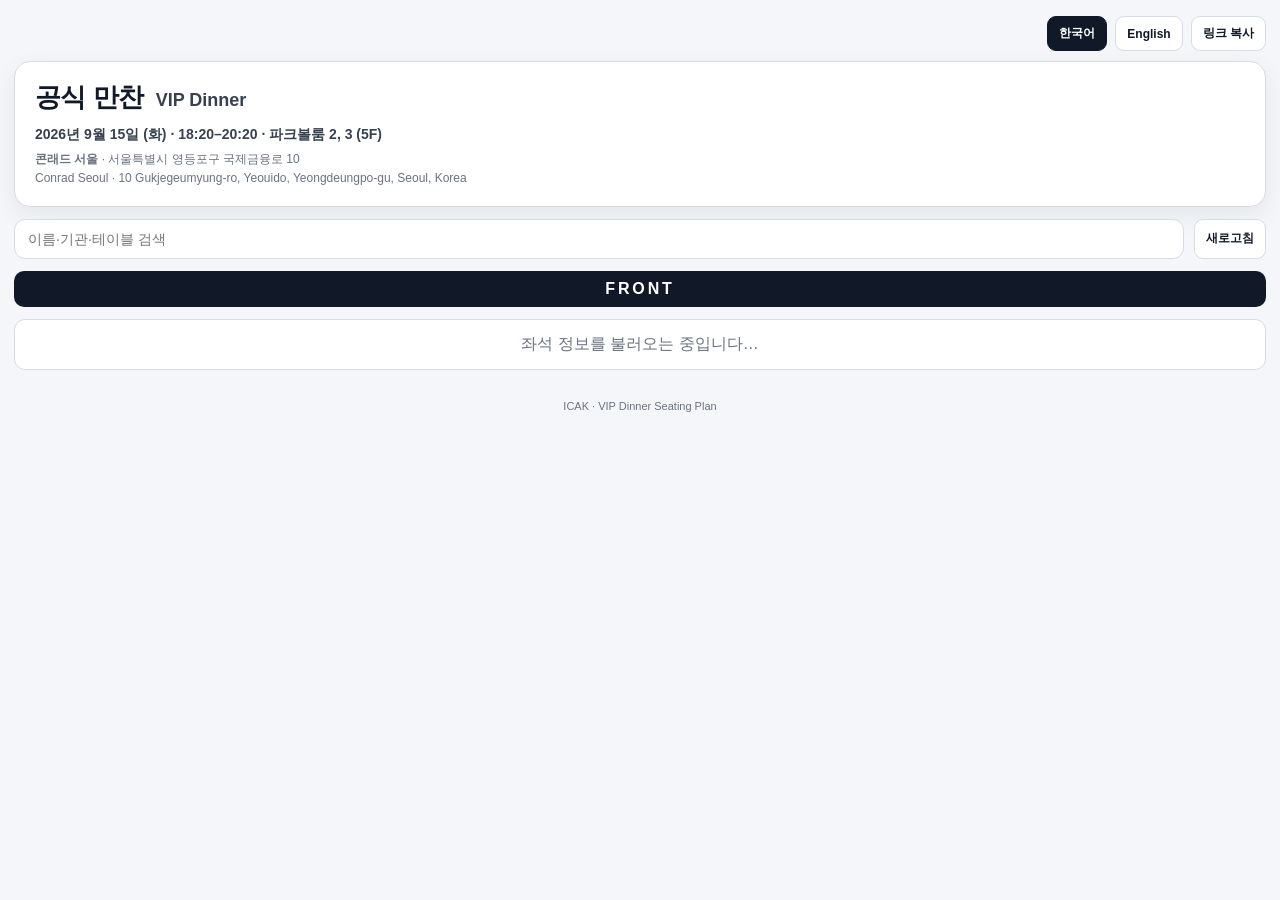
==== s/index.html @ 006df014 "Simplify dinner seating page and add open seating tables" ====
<!doctype html>
<html lang="ko">
<head>
<meta charset="utf-8"><meta name="viewport" content="width=device-width,initial-scale=1,viewport-fit=cover"><meta name="theme-color" content="#111827">
<title>공식 만찬 | VIP Dinner 좌석배치</title>
<style>
:root{--bg:#f4f6f9;--card:#fff;--ink:#111827;--muted:#6b7280;--line:#d7dce5;--accent:#173f73;--accent2:#eef4fb;--front:#111827;--free:#f3f4f6;--shadow:0 8px 24px rgba(15,23,42,.07)}*{box-sizing:border-box}body{margin:0;background:var(--bg);color:var(--ink);font-family:Arial,"Noto Sans KR","Malgun Gothic",sans-serif}.wrap{max-width:1320px;margin:auto;padding:16px 14px 36px}.topbar{display:flex;justify-content:flex-end;gap:8px;flex-wrap:wrap;margin-bottom:10px}.btn{border:1px solid var(--line);background:#fff;color:var(--ink);border-radius:9px;padding:8px 11px;font-size:12px;font-weight:700;cursor:pointer}.btn.active{background:var(--front);color:#fff;border-color:var(--front)}.cover{background:#fff;border:1px solid var(--line);border-radius:16px;box-shadow:var(--shadow);padding:18px 20px;margin-bottom:12px}.cover-title{display:flex;align-items:baseline;gap:12px;flex-wrap:wrap}.cover-title .ko{font-size:26px;font-weight:900;letter-spacing:-.02em}.cover-title .en{font-size:18px;font-weight:800;color:#374151}.cover-meta{margin-top:8px;font-size:14px;font-weight:700;color:#374151;line-height:1.6}.cover-place{margin-top:5px;font-size:12px;color:var(--muted);line-height:1.55}.toolbar{display:grid;grid-template-columns:1fr auto;gap:10px;margin:12px 0}.search{width:100%;border:1px solid var(--line);background:#fff;border-radius:11px;padding:11px 13px;font-size:14px}.front{background:var(--front);color:#fff;text-align:center;font-weight:900;letter-spacing:.18em;border-radius:10px;padding:9px;margin:12px 0}.hall-wrap{overflow-x:auto;padding:4px 0 10px}.hall{position:relative;min-width:1180px;height:1245px;background:#fff;border:1px solid var(--line);border-radius:16px;box-shadow:var(--shadow);padding:24px}.table-block{position:absolute;width:260px;height:220px}.table-core{position:absolute;left:82px;top:62px;width:96px;height:96px;border:2px solid #8e99aa;border-radius:50%;background:#eef2f7;display:flex;align-items:center;justify-content:center;text-align:center;font-size:22px;font-weight:900;line-height:1.1;box-shadow:inset 0 0 0 5px #fff}.seat{position:absolute;width:78px;min-height:45px;border:1px solid var(--line);border-radius:9px;background:#fff;padding:5px 6px;box-shadow:0 2px 7px rgba(15,23,42,.05);font-size:9.5px;line-height:1.22;overflow-wrap:anywhere;display:flex;align-items:flex-start}.seat .n{display:inline-flex;flex:0 0 18px;width:18px;height:18px;border-radius:50%;align-items:center;justify-content:center;background:var(--accent2);color:var(--accent);font-size:10px;font-weight:800;margin-right:4px}.seat .nm{font-weight:700}.seat.match{outline:3px solid #f59e0b;z-index:3}.free-table .table-core{background:#f7f7f8;border-style:dashed;color:#4b5563;font-size:13px;padding:10px}.free-table .seat{width:36px;height:36px;min-height:36px;border-radius:50%;padding:0;background:#f6f7f9;border-color:#cfd5df}.free-table .s1,.free-table .s8{left:112px}.free-table .s2,.free-table .s4,.free-table .s6{left:26px}.free-table .s3,.free-table .s5,.free-table .s7{right:26px}.loading,.error{background:#fff;border:1px solid var(--line);border-radius:11px;padding:14px;text-align:center;color:var(--muted)}.error{color:#991b1b;border-color:#fecaca;background:#fff7f7}.s1{left:91px;top:0}.s2{left:0;top:42px}.s4{left:0;top:88px}.s6{left:0;top:134px}.s8{left:91px;top:171px}.s7{right:0;top:134px}.s5{right:0;top:88px}.s3{right:0;top:42px}.t-H2{left:80px;top:70px}.t-H1{left:460px;top:70px}.t-H3{left:840px;top:70px}.t-H7{left:10px;top:345px}.t-H5{left:300px;top:345px}.t-H4{left:590px;top:345px}.t-H6{left:880px;top:345px}.t-F1{left:10px;top:660px}.t-H9{left:300px;top:660px}.t-H8{left:590px;top:660px}.t-F2{left:880px;top:660px}.t-F3{left:10px;top:965px}.t-F4{left:300px;top:965px}.t-F5{left:590px;top:965px}.t-F6{left:880px;top:965px}footer{margin-top:16px;font-size:11px;color:var(--muted);text-align:center}@media(max-width:520px){.wrap{padding:10px 8px 22px}.topbar{justify-content:stretch}.topbar .btn{flex:1}.toolbar{grid-template-columns:1fr}.cover{padding:15px}.cover-title .ko{font-size:23px}.cover-title .en{font-size:16px}.hall-wrap{margin-left:-8px;margin-right:-8px;padding-left:8px;padding-right:8px}}
</style>
</head><body><div class="wrap">
<div class="topbar"><button class="btn active" id="koBtn">한국어</button><button class="btn" id="enBtn">English</button><button class="btn" id="copyBtn">링크 복사</button></div>
<section class="cover"><div class="cover-title"><span class="ko" id="coverKo">공식 만찬</span><span class="en" id="coverEn">VIP Dinner</span></div><div class="cover-meta" id="coverMeta">2026년 9월 15일 (화) · 18:20–20:20 · 파크볼룸 2, 3 (5F)</div><div class="cover-place" id="coverPlace"><strong>콘래드 서울</strong> · 서울특별시 영등포구 국제금융로 10<br>Conrad Seoul · 10 Gukjegeumyung-ro, Yeouido, Yeongdeungpo-gu, Seoul, Korea</div></section>
<div class="toolbar"><input id="search" class="search" placeholder="이름·기관·테이블 검색"><button class="btn" id="reloadBtn">새로고침</button></div><div class="front">FRONT</div><div id="status" class="loading">좌석 정보를 불러오는 중입니다…</div><div class="hall-wrap"><main id="hall" class="hall" hidden></main></div><footer>ICAK · VIP Dinner Seating Plan</footer></div>
<script>
const SHEET_ID='1eWSY207GWW8n1YhlqX6ZWD3MjS0q_OhZCFD4qdzydhE',GID='2749233';let rows=[],lang='ko';
const ui={ko:{search:'이름·기관·테이블 검색',copy:'링크 복사',reload:'새로고침',loading:'좌석 정보를 불러오는 중입니다…',error:'좌석 정보를 불러오지 못했습니다. 새로고침해 주세요.',meta:'2026년 9월 15일 (화) · 18:20–20:20 · 파크볼룸 2, 3 (5F)',place:'<strong>콘래드 서울</strong> · 서울특별시 영등포구 국제금융로 10<br>Conrad Seoul · 10 Gukjegeumyung-ro, Yeouido, Yeongdeungpo-gu, Seoul, Korea',free:'기타 참가자<br>자유석'},en:{search:'Search name, organization or table',copy:'Copy link',reload:'Refresh',loading:'Loading seating information…',error:'Unable to load seating information. Please refresh.',meta:'Tuesday, September 15, 2026 · 18:20–20:20 · Park Ballroom 2, 3 (5F)',place:'<strong>Conrad Seoul</strong> · 10 Gukjegeumyung-ro, Yeouido, Yeongdeungpo-gu, Seoul, Korea<br>서울특별시 영등포구 국제금융로 10',free:'Other Guests<br>Open Seating'}};
function loadSheet(){rows=[];hall.hidden=true;status.hidden=false;status.className='loading';status.textContent=ui[lang].loading;document.getElementById('sheetLoader')?.remove();const x=document.createElement('script');x.id='sheetLoader';const tqx='out:json;responseHandler:seatDataCallback';x.src=`https://docs.google.com/spreadsheets/d/${SHEET_ID}/gviz/tq?gid=${GID}&headers=1&range=A1:F100&tqx=${encodeURIComponent(tqx)}&_=${Date.now()}`;x.onerror=showError;document.body.appendChild(x);setTimeout(()=>{if(!rows.length)showError()},10000)}
window.seatDataCallback=d=>{try{const labels=d.table.cols.map(c=>(c.label||'').trim());rows=d.table.rows.map(r=>{const o={};labels.forEach((h,i)=>{if(h)o[h]=r.c[i]?(r.c[i].f??r.c[i].v??''):''});return o}).filter(r=>r['테이블']&&r['좌석번호']);render()}catch(e){showError()}};
function showError(){status.hidden=false;status.className='error';status.textContent=ui[lang].error}
function vipTable(t){const block=document.createElement('section');block.className=`table-block t-${t}`;block.innerHTML=`<div class="table-core">${t}</div>`;const q=search.value.trim().toLowerCase();for(let n=1;n<=8;n++){const r=rows.find(x=>x['테이블']===t&&Number(x['좌석번호'])===n)||{};const name=lang==='en'?(r['English']||r['표기내용']||''):(r['표기내용']||'');const hay=[t,n,r['표기내용'],r['English']].join(' ').toLowerCase();const seat=document.createElement('div');seat.className=`seat s${n}${q&&hay.includes(q)?' match':''}`;seat.innerHTML=`<span class="n">${n}</span><span class="nm">${esc(name)}</span>`;block.appendChild(seat)}return block}
function freeTable(id){const block=document.createElement('section');block.className=`table-block free-table t-${id}`;block.innerHTML=`<div class="table-core">${ui[lang].free}</div>`;for(let n=1;n<=8;n++){const s=document.createElement('div');s.className=`seat s${n}`;block.appendChild(s)}return block}
function render(){applyUi();hall.querySelectorAll('.table-block').forEach(e=>e.remove());for(const t of ['H1','H2','H3','H4','H5','H6','H7','H8','H9'])hall.appendChild(vipTable(t));for(const id of ['F1','F2','F3','F4','F5','F6'])hall.appendChild(freeTable(id));status.hidden=true;hall.hidden=false}
function applyUi(){const t=ui[lang];document.documentElement.lang=lang;search.placeholder=t.search;copyBtn.textContent=t.copy;reloadBtn.textContent=t.reload;coverMeta.textContent=t.meta;coverPlace.innerHTML=t.place;coverKo.textContent='공식 만찬';coverEn.textContent='VIP Dinner';koBtn.classList.toggle('active',lang==='ko');enBtn.classList.toggle('active',lang==='en')}
function esc(v){return String(v??'').replace(/[&<>'"]/g,c=>({'&':'&amp;','<':'&lt;','>':'&gt;',"'":'&#39;','"':'&quot;'}[c]))}
koBtn.onclick=()=>{lang='ko';render()};enBtn.onclick=()=>{lang='en';render()};search.addEventListener('input',render);reloadBtn.onclick=loadSheet;copyBtn.onclick=async()=>{try{await navigator.clipboard.writeText(location.href);const o=copyBtn.textContent;copyBtn.textContent=lang==='ko'?'복사됨':'Copied';setTimeout(()=>copyBtn.textContent=o,1200)}catch(e){prompt('Copy link',location.href)}};applyUi();loadSheet();
</script></body></html>
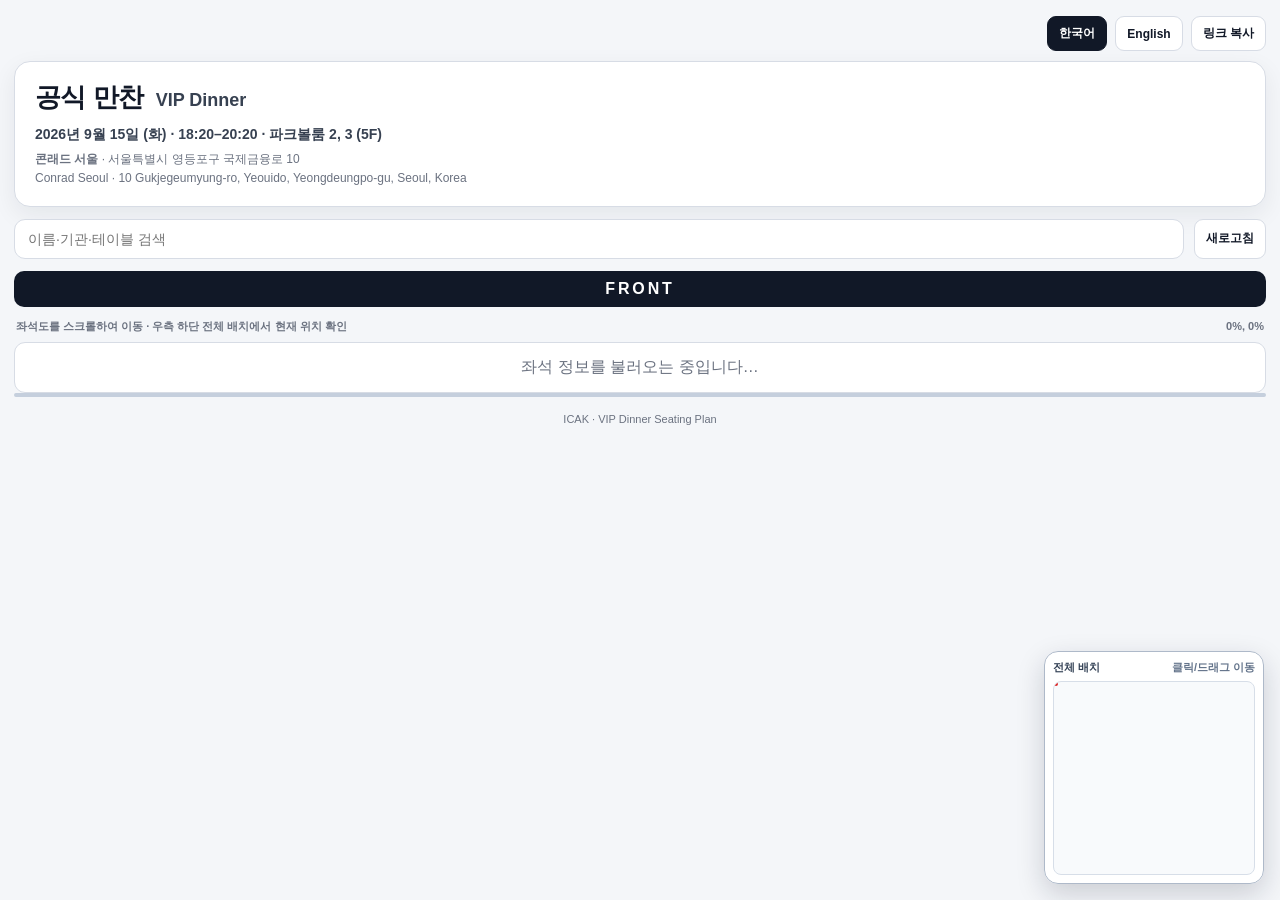
==== commit 1022f699: "Add visible internal scrolling and seating minimap" ====
--- a/s/index.html
+++ b/s/index.html
@@ -4,22 +4,33 @@
 <meta charset="utf-8"><meta name="viewport" content="width=device-width,initial-scale=1,viewport-fit=cover"><meta name="theme-color" content="#111827">
 <title>공식 만찬 | VIP Dinner 좌석배치</title>
 <style>
-:root{--bg:#f4f6f9;--card:#fff;--ink:#111827;--muted:#6b7280;--line:#d7dce5;--accent:#173f73;--accent2:#eef4fb;--front:#111827;--free:#f3f4f6;--shadow:0 8px 24px rgba(15,23,42,.07)}*{box-sizing:border-box}body{margin:0;background:var(--bg);color:var(--ink);font-family:Arial,"Noto Sans KR","Malgun Gothic",sans-serif}.wrap{max-width:1320px;margin:auto;padding:16px 14px 36px}.topbar{display:flex;justify-content:flex-end;gap:8px;flex-wrap:wrap;margin-bottom:10px}.btn{border:1px solid var(--line);background:#fff;color:var(--ink);border-radius:9px;padding:8px 11px;font-size:12px;font-weight:700;cursor:pointer}.btn.active{background:var(--front);color:#fff;border-color:var(--front)}.cover{background:#fff;border:1px solid var(--line);border-radius:16px;box-shadow:var(--shadow);padding:18px 20px;margin-bottom:12px}.cover-title{display:flex;align-items:baseline;gap:12px;flex-wrap:wrap}.cover-title .ko{font-size:26px;font-weight:900;letter-spacing:-.02em}.cover-title .en{font-size:18px;font-weight:800;color:#374151}.cover-meta{margin-top:8px;font-size:14px;font-weight:700;color:#374151;line-height:1.6}.cover-place{margin-top:5px;font-size:12px;color:var(--muted);line-height:1.55}.toolbar{display:grid;grid-template-columns:1fr auto;gap:10px;margin:12px 0}.search{width:100%;border:1px solid var(--line);background:#fff;border-radius:11px;padding:11px 13px;font-size:14px}.front{background:var(--front);color:#fff;text-align:center;font-weight:900;letter-spacing:.18em;border-radius:10px;padding:9px;margin:12px 0}.hall-wrap{overflow-x:auto;padding:4px 0 10px}.hall{position:relative;min-width:1180px;height:1245px;background:#fff;border:1px solid var(--line);border-radius:16px;box-shadow:var(--shadow);padding:24px}.table-block{position:absolute;width:260px;height:220px}.table-core{position:absolute;left:82px;top:62px;width:96px;height:96px;border:2px solid #8e99aa;border-radius:50%;background:#eef2f7;display:flex;align-items:center;justify-content:center;text-align:center;font-size:22px;font-weight:900;line-height:1.1;box-shadow:inset 0 0 0 5px #fff}.seat{position:absolute;width:78px;min-height:45px;border:1px solid var(--line);border-radius:9px;background:#fff;padding:5px 6px;box-shadow:0 2px 7px rgba(15,23,42,.05);font-size:9.5px;line-height:1.22;overflow-wrap:anywhere;display:flex;align-items:flex-start}.seat .n{display:inline-flex;flex:0 0 18px;width:18px;height:18px;border-radius:50%;align-items:center;justify-content:center;background:var(--accent2);color:var(--accent);font-size:10px;font-weight:800;margin-right:4px}.seat .nm{font-weight:700}.seat.match{outline:3px solid #f59e0b;z-index:3}.free-table .table-core{background:#f7f7f8;border-style:dashed;color:#4b5563;font-size:13px;padding:10px}.free-table .seat{width:36px;height:36px;min-height:36px;border-radius:50%;padding:0;background:#f6f7f9;border-color:#cfd5df}.free-table .s1,.free-table .s8{left:112px}.free-table .s2,.free-table .s4,.free-table .s6{left:26px}.free-table .s3,.free-table .s5,.free-table .s7{right:26px}.loading,.error{background:#fff;border:1px solid var(--line);border-radius:11px;padding:14px;text-align:center;color:var(--muted)}.error{color:#991b1b;border-color:#fecaca;background:#fff7f7}.s1{left:91px;top:0}.s2{left:0;top:42px}.s4{left:0;top:88px}.s6{left:0;top:134px}.s8{left:91px;top:171px}.s7{right:0;top:134px}.s5{right:0;top:88px}.s3{right:0;top:42px}.t-H2{left:80px;top:70px}.t-H1{left:460px;top:70px}.t-H3{left:840px;top:70px}.t-H7{left:10px;top:345px}.t-H5{left:300px;top:345px}.t-H4{left:590px;top:345px}.t-H6{left:880px;top:345px}.t-F1{left:10px;top:660px}.t-H9{left:300px;top:660px}.t-H8{left:590px;top:660px}.t-F2{left:880px;top:660px}.t-F3{left:10px;top:965px}.t-F4{left:300px;top:965px}.t-F5{left:590px;top:965px}.t-F6{left:880px;top:965px}footer{margin-top:16px;font-size:11px;color:var(--muted);text-align:center}@media(max-width:520px){.wrap{padding:10px 8px 22px}.topbar{justify-content:stretch}.topbar .btn{flex:1}.toolbar{grid-template-columns:1fr}.cover{padding:15px}.cover-title .ko{font-size:23px}.cover-title .en{font-size:16px}.hall-wrap{margin-left:-8px;margin-right:-8px;padding-left:8px;padding-right:8px}}
+:root{--bg:#f4f6f9;--card:#fff;--ink:#111827;--muted:#6b7280;--line:#d7dce5;--accent:#173f73;--accent2:#eef4fb;--front:#111827;--shadow:0 8px 24px rgba(15,23,42,.07);--seat-ko:8.5px;--seat-en:7.5px;--seat-num:8px}*{box-sizing:border-box}body{margin:0;background:var(--bg);color:var(--ink);font-family:Arial,"Noto Sans KR","Malgun Gothic",sans-serif}.wrap{max-width:1540px;margin:auto;padding:16px 14px 36px}.topbar{display:flex;justify-content:flex-end;gap:8px;flex-wrap:wrap;margin-bottom:10px}.btn{border:1px solid var(--line);background:#fff;color:var(--ink);border-radius:9px;padding:8px 11px;font-size:12px;font-weight:700;cursor:pointer}.btn.active{background:var(--front);color:#fff;border-color:var(--front)}.cover{background:#fff;border:1px solid var(--line);border-radius:16px;box-shadow:var(--shadow);padding:18px 20px;margin-bottom:12px}.cover-title{display:flex;align-items:baseline;gap:12px;flex-wrap:wrap}.cover-title .ko{font-size:26px;font-weight:900;letter-spacing:-.02em}.cover-title .en{font-size:18px;font-weight:800;color:#374151}.cover-meta{margin-top:8px;font-size:14px;font-weight:700;color:#374151;line-height:1.6}.cover-place{margin-top:5px;font-size:12px;color:var(--muted);line-height:1.55}.toolbar{display:grid;grid-template-columns:1fr auto;gap:10px;margin:12px 0}.search{width:100%;border:1px solid var(--line);background:#fff;border-radius:11px;padding:11px 13px;font-size:14px}.front{background:var(--front);color:#fff;text-align:center;font-weight:900;letter-spacing:.18em;border-radius:10px;padding:9px;margin:12px 0}.viewer-label{display:flex;justify-content:space-between;gap:10px;align-items:center;margin:6px 2px 8px;font-size:11px;color:var(--muted);font-weight:700}.hall-wrap{position:relative;overflow:auto;max-height:min(72vh,860px);border:2px solid #c5cfdd;border-radius:14px;background:#eef2f7;padding:0;scrollbar-color:#64748b #e2e8f0;scrollbar-width:auto;overscroll-behavior:contain}.hall-wrap::-webkit-scrollbar{width:15px;height:15px}.hall-wrap::-webkit-scrollbar-track{background:#e2e8f0;border-radius:10px}.hall-wrap::-webkit-scrollbar-thumb{background:#64748b;border:3px solid #e2e8f0;border-radius:10px}.hall-wrap::-webkit-scrollbar-thumb:hover{background:#475569}.hall-wrap::-webkit-scrollbar-corner{background:#e2e8f0}.hall{position:relative;min-width:1460px;width:1460px;height:1400px;background:#fff;padding:24px}.table-block{position:absolute;width:320px;height:270px}.table-core{position:absolute;left:100px;top:76px;width:120px;height:120px;border:2px solid #8e99aa;border-radius:50%;background:#eef2f7;display:flex;align-items:center;justify-content:center;text-align:center;font-size:28px;font-weight:900;line-height:1.1;box-shadow:inset 0 0 0 6px #fff}.seat{position:absolute;width:112px;height:54px;border:1px solid #d3dae6;border-radius:11px;background:#fff;padding:5px 7px;box-shadow:0 2px 7px rgba(15,23,42,.05);display:flex;gap:5px;align-items:flex-start;cursor:pointer;overflow:hidden;text-align:left}.seat:hover{border-color:#9db0ca;box-shadow:0 4px 12px rgba(15,23,42,.11);z-index:4}.seat .n{display:inline-flex;flex:0 0 17px;width:17px;height:17px;border-radius:50%;align-items:center;justify-content:center;background:var(--accent2);color:var(--accent);font-size:var(--seat-num);font-weight:900;margin-top:1px}.seat .nm{display:-webkit-box;-webkit-box-orient:vertical;-webkit-line-clamp:3;overflow:hidden;font-weight:800;font-size:var(--seat-ko);line-height:1.18;word-break:keep-all;overflow-wrap:normal;letter-spacing:-.02em}.seat.en .nm{font-size:var(--seat-en);line-height:1.14;word-break:normal;overflow-wrap:break-word;letter-spacing:-.01em}.seat.match{outline:3px solid #f59e0b;z-index:5}.s1{left:104px;top:0}.s2{left:0;top:48px}.s4{left:0;top:101px}.s6{left:0;top:154px}.s8{left:104px;top:216px}.s7{right:0;top:154px}.s5{right:0;top:101px}.s3{right:0;top:48px}.free-table .table-core{background:#f7f7f8;border-style:dashed;color:#4b5563;font-size:14px;padding:12px}.free-table .seat{width:38px;height:38px;border-radius:50%;padding:0;background:#f6f7f9;border-color:#cfd5df;cursor:default}.free-table .s1,.free-table .s8{left:141px}.free-table .s2,.free-table .s4,.free-table .s6{left:32px}.free-table .s3,.free-table .s5,.free-table .s7{right:32px}.loading,.error{background:#fff;border:1px solid var(--line);border-radius:11px;padding:14px;text-align:center;color:var(--muted)}.error{color:#991b1b;border-color:#fecaca;background:#fff7f7}.t-H2{left:120px;top:80px}.t-H1{left:570px;top:80px}.t-H3{left:1020px;top:80px}.t-H7{left:20px;top:405px}.t-H5{left:370px;top:405px}.t-H4{left:720px;top:405px}.t-H6{left:1070px;top:405px}.t-F1{left:20px;top:750px}.t-H9{left:370px;top:750px}.t-H8{left:720px;top:750px}.t-F2{left:1070px;top:750px}.t-F3{left:20px;top:1085px}.t-F4{left:370px;top:1085px}.t-F5{left:720px;top:1085px}.t-F6{left:1070px;top:1085px}footer{margin-top:16px;font-size:11px;color:var(--muted);text-align:center}.minimap{position:fixed;right:16px;bottom:16px;width:220px;background:rgba(255,255,255,.96);border:1px solid #aeb9c9;border-radius:14px;box-shadow:0 10px 28px rgba(15,23,42,.18);padding:8px;z-index:80;backdrop-filter:blur(6px)}.minimap-head{display:flex;justify-content:space-between;align-items:center;margin-bottom:6px;font-size:11px;font-weight:900;color:#334155}.minimap-head span:last-child{font-weight:700;color:#64748b}.minimap-stage{position:relative;width:202px;height:194px;background:#f8fafc;border:1px solid #d7dee8;border-radius:8px;overflow:hidden;cursor:crosshair;touch-action:none}.mini-table{position:absolute;width:38px;height:34px;border:1px solid #9aa9bd;border-radius:7px;background:#e8eef6;color:#334155;font-size:8px;font-weight:900;display:flex;align-items:center;justify-content:center}.mini-free{background:#f1f5f9;border-style:dashed;color:#64748b}.mini-viewport{position:absolute;border:2px solid #dc2626;background:rgba(239,68,68,.14);box-shadow:0 0 0 1px rgba(255,255,255,.8) inset;border-radius:4px;pointer-events:none}.modal-backdrop{position:fixed;inset:0;background:rgba(15,23,42,.48);display:flex;align-items:center;justify-content:center;padding:18px;z-index:100}.modal-backdrop[hidden]{display:none}.modal{width:min(520px,100%);background:#fff;border-radius:18px;box-shadow:0 22px 60px rgba(0,0,0,.25);overflow:hidden}.modal-head{display:flex;justify-content:space-between;gap:12px;align-items:center;padding:16px 18px;border-bottom:1px solid var(--line)}.modal-title{font-size:18px;font-weight:900}.close{border:0;background:#f3f4f6;border-radius:50%;width:34px;height:34px;font-size:20px;cursor:pointer}.modal-body{padding:18px}.detail-seat{font-size:12px;font-weight:800;color:var(--accent);margin-bottom:10px}.detail-ko{font-size:17px;font-weight:900;line-height:1.45;word-break:keep-all;margin-bottom:16px}.detail-en{border-top:1px solid var(--line);padding-top:14px}.detail-row{margin:0 0 10px}.detail-label{font-size:11px;color:var(--muted);font-weight:800;text-transform:uppercase;letter-spacing:.04em;margin-bottom:3px}.detail-value{font-size:14px;line-height:1.45;overflow-wrap:anywhere}@media(max-width:700px){.wrap{padding:10px 8px 22px}.topbar{justify-content:stretch}.topbar .btn{flex:1}.toolbar{grid-template-columns:1fr}.cover{padding:15px}.cover-title .ko{font-size:23px}.cover-title .en{font-size:16px}.hall-wrap{max-height:68vh;border-radius:10px}.minimap{width:172px;right:8px;bottom:8px;padding:6px}.minimap-stage{width:158px;height:152px}.mini-table{width:30px;height:27px;font-size:7px}.modal{border-radius:15px}.detail-ko{font-size:16px}}
 </style>
 </head><body><div class="wrap">
 <div class="topbar"><button class="btn active" id="koBtn">한국어</button><button class="btn" id="enBtn">English</button><button class="btn" id="copyBtn">링크 복사</button></div>
-<section class="cover"><div class="cover-title"><span class="ko" id="coverKo">공식 만찬</span><span class="en" id="coverEn">VIP Dinner</span></div><div class="cover-meta" id="coverMeta">2026년 9월 15일 (화) · 18:20–20:20 · 파크볼룸 2, 3 (5F)</div><div class="cover-place" id="coverPlace"><strong>콘래드 서울</strong> · 서울특별시 영등포구 국제금융로 10<br>Conrad Seoul · 10 Gukjegeumyung-ro, Yeouido, Yeongdeungpo-gu, Seoul, Korea</div></section>
-<div class="toolbar"><input id="search" class="search" placeholder="이름·기관·테이블 검색"><button class="btn" id="reloadBtn">새로고침</button></div><div class="front">FRONT</div><div id="status" class="loading">좌석 정보를 불러오는 중입니다…</div><div class="hall-wrap"><main id="hall" class="hall" hidden></main></div><footer>ICAK · VIP Dinner Seating Plan</footer></div>
+<section class="cover"><div class="cover-title"><span class="ko">공식 만찬</span><span class="en">VIP Dinner</span></div><div class="cover-meta" id="coverMeta">2026년 9월 15일 (화) · 18:20–20:20 · 파크볼룸 2, 3 (5F)</div><div class="cover-place" id="coverPlace"><strong>콘래드 서울</strong> · 서울특별시 영등포구 국제금융로 10<br>Conrad Seoul · 10 Gukjegeumyung-ro, Yeouido, Yeongdeungpo-gu, Seoul, Korea</div></section>
+<div class="toolbar"><input id="search" class="search" placeholder="이름·기관·테이블 검색"><button class="btn" id="reloadBtn">새로고침</button></div><div class="front">FRONT</div><div class="viewer-label"><span id="viewerHelp">좌석도를 스크롤하여 이동 · 우측 하단 전체 배치에서 현재 위치 확인</span><span id="viewerPos">0%, 0%</span></div><div id="status" class="loading">좌석 정보를 불러오는 중입니다…</div><div id="hallWrap" class="hall-wrap"><main id="hall" class="hall" hidden></main></div><footer>ICAK · VIP Dinner Seating Plan</footer></div>
+<div id="miniMap" class="minimap"><div class="minimap-head"><span id="miniTitle">전체 배치</span><span id="miniHint">클릭/드래그 이동</span></div><div id="miniStage" class="minimap-stage"><div id="miniViewport" class="mini-viewport"></div></div></div>
+<div id="detailModal" class="modal-backdrop" hidden><section class="modal" role="dialog" aria-modal="true" aria-labelledby="modalTitle"><div class="modal-head"><div id="modalTitle" class="modal-title">좌석 상세정보</div><button id="modalClose" class="close" aria-label="닫기">×</button></div><div id="modalBody" class="modal-body"></div></section></div>
 <script>
-const SHEET_ID='1eWSY207GWW8n1YhlqX6ZWD3MjS0q_OhZCFD4qdzydhE',GID='2749233';let rows=[],lang='ko';
-const ui={ko:{search:'이름·기관·테이블 검색',copy:'링크 복사',reload:'새로고침',loading:'좌석 정보를 불러오는 중입니다…',error:'좌석 정보를 불러오지 못했습니다. 새로고침해 주세요.',meta:'2026년 9월 15일 (화) · 18:20–20:20 · 파크볼룸 2, 3 (5F)',place:'<strong>콘래드 서울</strong> · 서울특별시 영등포구 국제금융로 10<br>Conrad Seoul · 10 Gukjegeumyung-ro, Yeouido, Yeongdeungpo-gu, Seoul, Korea',free:'기타 참가자<br>자유석'},en:{search:'Search name, organization or table',copy:'Copy link',reload:'Refresh',loading:'Loading seating information…',error:'Unable to load seating information. Please refresh.',meta:'Tuesday, September 15, 2026 · 18:20–20:20 · Park Ballroom 2, 3 (5F)',place:'<strong>Conrad Seoul</strong> · 10 Gukjegeumyung-ro, Yeouido, Yeongdeungpo-gu, Seoul, Korea<br>서울특별시 영등포구 국제금융로 10',free:'Other Guests<br>Open Seating'}};
+const SHEET_ID='1eWSY207GWW8n1YhlqX6ZWD3MjS0q_OhZCFD4qdzydhE',GID='2749233';let rows=[],lang='ko',miniDragging=false;
+const layout={H2:[120,80],H1:[570,80],H3:[1020,80],H7:[20,405],H5:[370,405],H4:[720,405],H6:[1070,405],F1:[20,750],H9:[370,750],H8:[720,750],F2:[1070,750],F3:[20,1085],F4:[370,1085],F5:[720,1085],F6:[1070,1085]};
+const ui={ko:{search:'이름·기관·테이블 검색',copy:'링크 복사',reload:'새로고침',loading:'좌석 정보를 불러오는 중입니다…',error:'좌석 정보를 불러오지 못했습니다. 새로고침해 주세요.',meta:'2026년 9월 15일 (화) · 18:20–20:20 · 파크볼룸 2, 3 (5F)',place:'<strong>콘래드 서울</strong> · 서울특별시 영등포구 국제금융로 10<br>Conrad Seoul · 10 Gukjegeumyung-ro, Yeouido, Yeongdeungpo-gu, Seoul, Korea',free:'기타 참가자<br>자유석',detail:'좌석 상세정보',seat:'좌석',viewer:'좌석도를 스크롤하여 이동 · 우측 하단 전체 배치에서 현재 위치 확인',mini:'전체 배치',hint:'클릭/드래그 이동'},en:{search:'Search name, organization or table',copy:'Copy link',reload:'Refresh',loading:'Loading seating information…',error:'Unable to load seating information. Please refresh.',meta:'Tuesday, September 15, 2026 · 18:20–20:20 · Park Ballroom 2, 3 (5F)',place:'<strong>Conrad Seoul</strong> · 10 Gukjegeumyung-ro, Yeouido, Yeongdeungpo-gu, Seoul, Korea<br>서울특별시 영등포구 국제금융로 10',free:'Other Guests<br>Open Seating',detail:'Seat Details',seat:'Seat',viewer:'Scroll the seating plan · use the overview at bottom-right to track your position',mini:'Overview',hint:'Click/drag to move'}};
 function loadSheet(){rows=[];hall.hidden=true;status.hidden=false;status.className='loading';status.textContent=ui[lang].loading;document.getElementById('sheetLoader')?.remove();const x=document.createElement('script');x.id='sheetLoader';const tqx='out:json;responseHandler:seatDataCallback';x.src=`https://docs.google.com/spreadsheets/d/${SHEET_ID}/gviz/tq?gid=${GID}&headers=1&range=A1:F100&tqx=${encodeURIComponent(tqx)}&_=${Date.now()}`;x.onerror=showError;document.body.appendChild(x);setTimeout(()=>{if(!rows.length)showError()},10000)}
 window.seatDataCallback=d=>{try{const labels=d.table.cols.map(c=>(c.label||'').trim());rows=d.table.rows.map(r=>{const o={};labels.forEach((h,i)=>{if(h)o[h]=r.c[i]?(r.c[i].f??r.c[i].v??''):''});return o}).filter(r=>r['테이블']&&r['좌석번호']);render()}catch(e){showError()}};
 function showError(){status.hidden=false;status.className='error';status.textContent=ui[lang].error}
-function vipTable(t){const block=document.createElement('section');block.className=`table-block t-${t}`;block.innerHTML=`<div class="table-core">${t}</div>`;const q=search.value.trim().toLowerCase();for(let n=1;n<=8;n++){const r=rows.find(x=>x['테이블']===t&&Number(x['좌석번호'])===n)||{};const name=lang==='en'?(r['English']||r['표기내용']||''):(r['표기내용']||'');const hay=[t,n,r['표기내용'],r['English']].join(' ').toLowerCase();const seat=document.createElement('div');seat.className=`seat s${n}${q&&hay.includes(q)?' match':''}`;seat.innerHTML=`<span class="n">${n}</span><span class="nm">${esc(name)}</span>`;block.appendChild(seat)}return block}
+function orgEn(v){const p=String(v||'').split('|').map(s=>s.trim()).filter(Boolean);return p.length>=3?p[p.length-1]:(p[0]||'')}
+function enParts(v){const p=String(v||'').split('|').map(s=>s.trim());return{name:p[0]||'',title:p[1]||'',org:p.slice(2).join(' | ')||''}}
+function orgKo(v){let s=String(v||'').replace(/\s*\([^)]*\)\s*/g,' ').replace(/\s+/g,' ').trim();if(!s)return'';const titleBefore=s.match(/^(.*?)(?:\s+)(부편집장|편집장)\s+[A-Za-z].*$/);if(titleBefore)return titleBefore[1].trim();s=s.replace(/\s+(Minister Plenipotentiary|Director General|Governor|대표이사|부회장|부사장|전무|상무이사|상무|본부장|실장|이사장|은행장|사무국장|청장|시장|장관|차관|대사|회장|대표|총괄)$/i,'').trim();s=s.replace(/\s+(해외사업부|해외사업|해외토목)$/,'').trim();const toks=s.split(' '),last=toks[toks.length-1]||'';const orgEnd=/(협회|대사관|교통부|건설부|에너지부|인프라교통부|교통인프라부|청|공사|재단|건설|엔지니어링|물산|전자|위원회|홀딩스|공제조합|은행|시청|사무국|철도공사|E&A|CABEI|HRSA|MOWT|MOC)$/i;if(toks.length>=2&&/^[가-힣]{2,4}$/.test(last)&&!orgEnd.test(last))s=toks.slice(0,-1).join(' ');return s.trim()||String(v||'')}
+function showDetail(r,t,n){const ep=enParts(r['English']);modalTitle.textContent=ui[lang].detail;modalBody.innerHTML=`<div class="detail-seat">${esc(t)} · ${ui[lang].seat} ${n}</div><div class="detail-ko">${esc(r['표기내용']||'')}</div><div class="detail-en"><div class="detail-row"><div class="detail-label">Name</div><div class="detail-value">${esc(ep.name)}</div></div><div class="detail-row"><div class="detail-label">Title</div><div class="detail-value">${esc(ep.title)}</div></div><div class="detail-row"><div class="detail-label">Organization</div><div class="detail-value">${esc(ep.org)}</div></div></div>`;detailModal.hidden=false;document.body.style.overflow='hidden'}
+function closeDetail(){detailModal.hidden=true;document.body.style.overflow=''}
+function vipTable(t){const block=document.createElement('section');block.className=`table-block t-${t}`;block.innerHTML=`<div class="table-core">${t}</div>`;const q=search.value.trim().toLowerCase();for(let n=1;n<=8;n++){const r=rows.find(x=>x['테이블']===t&&Number(x['좌석번호'])===n)||{};const org=lang==='en'?orgEn(r['English']):orgKo(r['표기내용']);const hay=[t,n,r['표기내용'],r['English'],org].join(' ').toLowerCase();const seat=document.createElement('button');seat.type='button';seat.className=`seat s${n}${lang==='en'?' en':''}${q&&hay.includes(q)?' match':''}`;seat.innerHTML=`<span class="n">${n}</span><span class="nm">${esc(org)}</span>`;seat.addEventListener('click',()=>showDetail(r,t,n));block.appendChild(seat)}return block}
 function freeTable(id){const block=document.createElement('section');block.className=`table-block free-table t-${id}`;block.innerHTML=`<div class="table-core">${ui[lang].free}</div>`;for(let n=1;n<=8;n++){const s=document.createElement('div');s.className=`seat s${n}`;block.appendChild(s)}return block}
-function render(){applyUi();hall.querySelectorAll('.table-block').forEach(e=>e.remove());for(const t of ['H1','H2','H3','H4','H5','H6','H7','H8','H9'])hall.appendChild(vipTable(t));for(const id of ['F1','F2','F3','F4','F5','F6'])hall.appendChild(freeTable(id));status.hidden=true;hall.hidden=false}
-function applyUi(){const t=ui[lang];document.documentElement.lang=lang;search.placeholder=t.search;copyBtn.textContent=t.copy;reloadBtn.textContent=t.reload;coverMeta.textContent=t.meta;coverPlace.innerHTML=t.place;coverKo.textContent='공식 만찬';coverEn.textContent='VIP Dinner';koBtn.classList.toggle('active',lang==='ko');enBtn.classList.toggle('active',lang==='en')}
+function render(){applyUi();hall.querySelectorAll('.table-block').forEach(e=>e.remove());for(const t of ['H1','H2','H3','H4','H5','H6','H7','H8','H9'])hall.appendChild(vipTable(t));for(const id of ['F1','F2','F3','F4','F5','F6'])hall.appendChild(freeTable(id));status.hidden=true;hall.hidden=false;buildMiniMap();requestAnimationFrame(updateMiniViewport)}
+function applyUi(){const t=ui[lang];document.documentElement.lang=lang;search.placeholder=t.search;copyBtn.textContent=t.copy;reloadBtn.textContent=t.reload;coverMeta.textContent=t.meta;coverPlace.innerHTML=t.place;viewerHelp.textContent=t.viewer;miniTitle.textContent=t.mini;miniHint.textContent=t.hint;koBtn.classList.toggle('active',lang==='ko');enBtn.classList.toggle('active',lang==='en')}
+function buildMiniMap(){miniStage.querySelectorAll('.mini-table').forEach(e=>e.remove());const sx=miniStage.clientWidth/1460,sy=miniStage.clientHeight/1400;for(const [id,[x,y]] of Object.entries(layout)){const m=document.createElement('div');m.className='mini-table'+(id.startsWith('F')?' mini-free':'');m.textContent=id.startsWith('F')?'자유':id;m.style.left=(x*sx)+'px';m.style.top=(y*sy)+'px';m.style.width=(320*sx)+'px';m.style.height=(270*sy)+'px';miniStage.appendChild(m)}}
+function updateMiniViewport(){if(hall.hidden)return;const sx=miniStage.clientWidth/hall.scrollWidth,sy=miniStage.clientHeight/hall.scrollHeight;const w=Math.max(12,hallWrap.clientWidth*sx),h=Math.max(12,hallWrap.clientHeight*sy);miniViewport.style.width=Math.min(miniStage.clientWidth,w)+'px';miniViewport.style.height=Math.min(miniStage.clientHeight,h)+'px';miniViewport.style.left=(hallWrap.scrollLeft*sx)+'px';miniViewport.style.top=(hallWrap.scrollTop*sy)+'px';const maxX=Math.max(1,hallWrap.scrollWidth-hallWrap.clientWidth),maxY=Math.max(1,hallWrap.scrollHeight-hallWrap.clientHeight);viewerPos.textContent=`${Math.round(hallWrap.scrollLeft/maxX*100)}%, ${Math.round(hallWrap.scrollTop/maxY*100)}%`}
+function moveFromMini(e){const r=miniStage.getBoundingClientRect();const x=Math.max(0,Math.min(r.width,e.clientX-r.left))/r.width;const y=Math.max(0,Math.min(r.height,e.clientY-r.top))/r.height;hallWrap.scrollLeft=x*hallWrap.scrollWidth-hallWrap.clientWidth/2;hallWrap.scrollTop=y*hallWrap.scrollHeight-hallWrap.clientHeight/2}
 function esc(v){return String(v??'').replace(/[&<>'"]/g,c=>({'&':'&amp;','<':'&lt;','>':'&gt;',"'":'&#39;','"':'&quot;'}[c]))}
-koBtn.onclick=()=>{lang='ko';render()};enBtn.onclick=()=>{lang='en';render()};search.addEventListener('input',render);reloadBtn.onclick=loadSheet;copyBtn.onclick=async()=>{try{await navigator.clipboard.writeText(location.href);const o=copyBtn.textContent;copyBtn.textContent=lang==='ko'?'복사됨':'Copied';setTimeout(()=>copyBtn.textContent=o,1200)}catch(e){prompt('Copy link',location.href)}};applyUi();loadSheet();
+koBtn.onclick=()=>{lang='ko';render()};enBtn.onclick=()=>{lang='en';render()};search.addEventListener('input',render);reloadBtn.onclick=loadSheet;copyBtn.onclick=async()=>{try{await navigator.clipboard.writeText(location.href);const o=copyBtn.textContent;copyBtn.textContent=lang==='ko'?'복사됨':'Copied';setTimeout(()=>copyBtn.textContent=o,1200)}catch(e){prompt('Copy link',location.href)}};modalClose.onclick=closeDetail;detailModal.addEventListener('click',e=>{if(e.target===detailModal)closeDetail()});document.addEventListener('keydown',e=>{if(e.key==='Escape')closeDetail()});hallWrap.addEventListener('scroll',updateMiniViewport,{passive:true});window.addEventListener('resize',()=>{buildMiniMap();updateMiniViewport()});miniStage.addEventListener('pointerdown',e=>{miniDragging=true;miniStage.setPointerCapture(e.pointerId);moveFromMini(e)});miniStage.addEventListener('pointermove',e=>{if(miniDragging)moveFromMini(e)});miniStage.addEventListener('pointerup',()=>miniDragging=false);miniStage.addEventListener('pointercancel',()=>miniDragging=false);applyUi();loadSheet();
 </script></body></html>
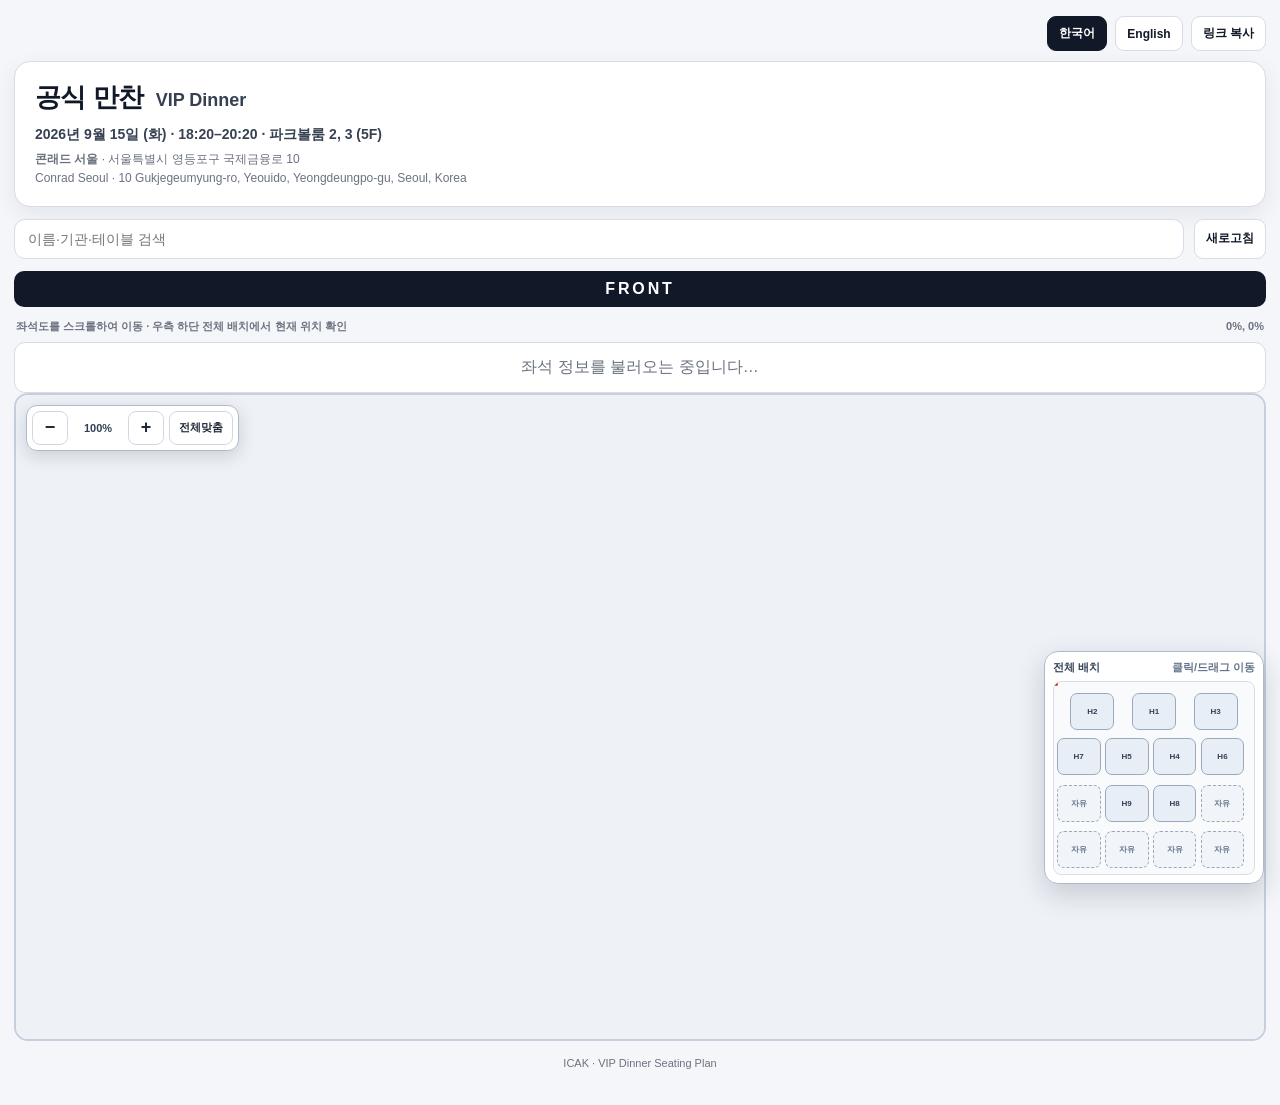
==== commit 49c716c3: "Add internal zoom controls for mobile seating viewer" ====
--- a/s/index.html
+++ b/s/index.html
@@ -4,18 +4,18 @@
 <meta charset="utf-8"><meta name="viewport" content="width=device-width,initial-scale=1,viewport-fit=cover"><meta name="theme-color" content="#111827">
 <title>공식 만찬 | VIP Dinner 좌석배치</title>
 <style>
-:root{--bg:#f4f6f9;--card:#fff;--ink:#111827;--muted:#6b7280;--line:#d7dce5;--accent:#173f73;--accent2:#eef4fb;--front:#111827;--shadow:0 8px 24px rgba(15,23,42,.07);--seat-ko:8.5px;--seat-en:7.5px;--seat-num:8px}*{box-sizing:border-box}body{margin:0;background:var(--bg);color:var(--ink);font-family:Arial,"Noto Sans KR","Malgun Gothic",sans-serif}.wrap{max-width:1540px;margin:auto;padding:16px 14px 36px}.topbar{display:flex;justify-content:flex-end;gap:8px;flex-wrap:wrap;margin-bottom:10px}.btn{border:1px solid var(--line);background:#fff;color:var(--ink);border-radius:9px;padding:8px 11px;font-size:12px;font-weight:700;cursor:pointer}.btn.active{background:var(--front);color:#fff;border-color:var(--front)}.cover{background:#fff;border:1px solid var(--line);border-radius:16px;box-shadow:var(--shadow);padding:18px 20px;margin-bottom:12px}.cover-title{display:flex;align-items:baseline;gap:12px;flex-wrap:wrap}.cover-title .ko{font-size:26px;font-weight:900;letter-spacing:-.02em}.cover-title .en{font-size:18px;font-weight:800;color:#374151}.cover-meta{margin-top:8px;font-size:14px;font-weight:700;color:#374151;line-height:1.6}.cover-place{margin-top:5px;font-size:12px;color:var(--muted);line-height:1.55}.toolbar{display:grid;grid-template-columns:1fr auto;gap:10px;margin:12px 0}.search{width:100%;border:1px solid var(--line);background:#fff;border-radius:11px;padding:11px 13px;font-size:14px}.front{background:var(--front);color:#fff;text-align:center;font-weight:900;letter-spacing:.18em;border-radius:10px;padding:9px;margin:12px 0}.viewer-label{display:flex;justify-content:space-between;gap:10px;align-items:center;margin:6px 2px 8px;font-size:11px;color:var(--muted);font-weight:700}.hall-wrap{position:relative;overflow:auto;max-height:min(72vh,860px);border:2px solid #c5cfdd;border-radius:14px;background:#eef2f7;padding:0;scrollbar-color:#64748b #e2e8f0;scrollbar-width:auto;overscroll-behavior:contain}.hall-wrap::-webkit-scrollbar{width:15px;height:15px}.hall-wrap::-webkit-scrollbar-track{background:#e2e8f0;border-radius:10px}.hall-wrap::-webkit-scrollbar-thumb{background:#64748b;border:3px solid #e2e8f0;border-radius:10px}.hall-wrap::-webkit-scrollbar-thumb:hover{background:#475569}.hall-wrap::-webkit-scrollbar-corner{background:#e2e8f0}.hall{position:relative;min-width:1460px;width:1460px;height:1400px;background:#fff;padding:24px}.table-block{position:absolute;width:320px;height:270px}.table-core{position:absolute;left:100px;top:76px;width:120px;height:120px;border:2px solid #8e99aa;border-radius:50%;background:#eef2f7;display:flex;align-items:center;justify-content:center;text-align:center;font-size:28px;font-weight:900;line-height:1.1;box-shadow:inset 0 0 0 6px #fff}.seat{position:absolute;width:112px;height:54px;border:1px solid #d3dae6;border-radius:11px;background:#fff;padding:5px 7px;box-shadow:0 2px 7px rgba(15,23,42,.05);display:flex;gap:5px;align-items:flex-start;cursor:pointer;overflow:hidden;text-align:left}.seat:hover{border-color:#9db0ca;box-shadow:0 4px 12px rgba(15,23,42,.11);z-index:4}.seat .n{display:inline-flex;flex:0 0 17px;width:17px;height:17px;border-radius:50%;align-items:center;justify-content:center;background:var(--accent2);color:var(--accent);font-size:var(--seat-num);font-weight:900;margin-top:1px}.seat .nm{display:-webkit-box;-webkit-box-orient:vertical;-webkit-line-clamp:3;overflow:hidden;font-weight:800;font-size:var(--seat-ko);line-height:1.18;word-break:keep-all;overflow-wrap:normal;letter-spacing:-.02em}.seat.en .nm{font-size:var(--seat-en);line-height:1.14;word-break:normal;overflow-wrap:break-word;letter-spacing:-.01em}.seat.match{outline:3px solid #f59e0b;z-index:5}.s1{left:104px;top:0}.s2{left:0;top:48px}.s4{left:0;top:101px}.s6{left:0;top:154px}.s8{left:104px;top:216px}.s7{right:0;top:154px}.s5{right:0;top:101px}.s3{right:0;top:48px}.free-table .table-core{background:#f7f7f8;border-style:dashed;color:#4b5563;font-size:14px;padding:12px}.free-table .seat{width:38px;height:38px;border-radius:50%;padding:0;background:#f6f7f9;border-color:#cfd5df;cursor:default}.free-table .s1,.free-table .s8{left:141px}.free-table .s2,.free-table .s4,.free-table .s6{left:32px}.free-table .s3,.free-table .s5,.free-table .s7{right:32px}.loading,.error{background:#fff;border:1px solid var(--line);border-radius:11px;padding:14px;text-align:center;color:var(--muted)}.error{color:#991b1b;border-color:#fecaca;background:#fff7f7}.t-H2{left:120px;top:80px}.t-H1{left:570px;top:80px}.t-H3{left:1020px;top:80px}.t-H7{left:20px;top:405px}.t-H5{left:370px;top:405px}.t-H4{left:720px;top:405px}.t-H6{left:1070px;top:405px}.t-F1{left:20px;top:750px}.t-H9{left:370px;top:750px}.t-H8{left:720px;top:750px}.t-F2{left:1070px;top:750px}.t-F3{left:20px;top:1085px}.t-F4{left:370px;top:1085px}.t-F5{left:720px;top:1085px}.t-F6{left:1070px;top:1085px}footer{margin-top:16px;font-size:11px;color:var(--muted);text-align:center}.minimap{position:fixed;right:16px;bottom:16px;width:220px;background:rgba(255,255,255,.96);border:1px solid #aeb9c9;border-radius:14px;box-shadow:0 10px 28px rgba(15,23,42,.18);padding:8px;z-index:80;backdrop-filter:blur(6px)}.minimap-head{display:flex;justify-content:space-between;align-items:center;margin-bottom:6px;font-size:11px;font-weight:900;color:#334155}.minimap-head span:last-child{font-weight:700;color:#64748b}.minimap-stage{position:relative;width:202px;height:194px;background:#f8fafc;border:1px solid #d7dee8;border-radius:8px;overflow:hidden;cursor:crosshair;touch-action:none}.mini-table{position:absolute;width:38px;height:34px;border:1px solid #9aa9bd;border-radius:7px;background:#e8eef6;color:#334155;font-size:8px;font-weight:900;display:flex;align-items:center;justify-content:center}.mini-free{background:#f1f5f9;border-style:dashed;color:#64748b}.mini-viewport{position:absolute;border:2px solid #dc2626;background:rgba(239,68,68,.14);box-shadow:0 0 0 1px rgba(255,255,255,.8) inset;border-radius:4px;pointer-events:none}.modal-backdrop{position:fixed;inset:0;background:rgba(15,23,42,.48);display:flex;align-items:center;justify-content:center;padding:18px;z-index:100}.modal-backdrop[hidden]{display:none}.modal{width:min(520px,100%);background:#fff;border-radius:18px;box-shadow:0 22px 60px rgba(0,0,0,.25);overflow:hidden}.modal-head{display:flex;justify-content:space-between;gap:12px;align-items:center;padding:16px 18px;border-bottom:1px solid var(--line)}.modal-title{font-size:18px;font-weight:900}.close{border:0;background:#f3f4f6;border-radius:50%;width:34px;height:34px;font-size:20px;cursor:pointer}.modal-body{padding:18px}.detail-seat{font-size:12px;font-weight:800;color:var(--accent);margin-bottom:10px}.detail-ko{font-size:17px;font-weight:900;line-height:1.45;word-break:keep-all;margin-bottom:16px}.detail-en{border-top:1px solid var(--line);padding-top:14px}.detail-row{margin:0 0 10px}.detail-label{font-size:11px;color:var(--muted);font-weight:800;text-transform:uppercase;letter-spacing:.04em;margin-bottom:3px}.detail-value{font-size:14px;line-height:1.45;overflow-wrap:anywhere}@media(max-width:700px){.wrap{padding:10px 8px 22px}.topbar{justify-content:stretch}.topbar .btn{flex:1}.toolbar{grid-template-columns:1fr}.cover{padding:15px}.cover-title .ko{font-size:23px}.cover-title .en{font-size:16px}.hall-wrap{max-height:68vh;border-radius:10px}.minimap{width:172px;right:8px;bottom:8px;padding:6px}.minimap-stage{width:158px;height:152px}.mini-table{width:30px;height:27px;font-size:7px}.modal{border-radius:15px}.detail-ko{font-size:16px}}
+:root{--bg:#f4f6f9;--card:#fff;--ink:#111827;--muted:#6b7280;--line:#d7dce5;--accent:#173f73;--accent2:#eef4fb;--front:#111827;--shadow:0 8px 24px rgba(15,23,42,.07);--seat-ko:8.5px;--seat-en:7.5px;--seat-num:8px}*{box-sizing:border-box}body{margin:0;background:var(--bg);color:var(--ink);font-family:Arial,"Noto Sans KR","Malgun Gothic",sans-serif}.wrap{max-width:1540px;margin:auto;padding:16px 14px 36px}.topbar{display:flex;justify-content:flex-end;gap:8px;flex-wrap:wrap;margin-bottom:10px}.btn{border:1px solid var(--line);background:#fff;color:var(--ink);border-radius:9px;padding:8px 11px;font-size:12px;font-weight:700;cursor:pointer}.btn.active{background:var(--front);color:#fff;border-color:var(--front)}.cover{background:#fff;border:1px solid var(--line);border-radius:16px;box-shadow:var(--shadow);padding:18px 20px;margin-bottom:12px}.cover-title{display:flex;align-items:baseline;gap:12px;flex-wrap:wrap}.cover-title .ko{font-size:26px;font-weight:900;letter-spacing:-.02em}.cover-title .en{font-size:18px;font-weight:800;color:#374151}.cover-meta{margin-top:8px;font-size:14px;font-weight:700;color:#374151;line-height:1.6}.cover-place{margin-top:5px;font-size:12px;color:var(--muted);line-height:1.55}.toolbar{display:grid;grid-template-columns:1fr auto;gap:10px;margin:12px 0}.search{width:100%;border:1px solid var(--line);background:#fff;border-radius:11px;padding:11px 13px;font-size:14px}.front{background:var(--front);color:#fff;text-align:center;font-weight:900;letter-spacing:.18em;border-radius:10px;padding:9px;margin:12px 0}.viewer-label{display:flex;justify-content:space-between;gap:10px;align-items:center;margin:6px 2px 8px;font-size:11px;color:var(--muted);font-weight:700}.viewer-shell{position:relative}.hall-wrap{position:relative;overflow:auto;max-height:min(72vh,860px);border:2px solid #c5cfdd;border-radius:14px;background:#eef2f7;padding:0;scrollbar-color:#64748b #e2e8f0;scrollbar-width:auto;overscroll-behavior:contain;-webkit-overflow-scrolling:touch;touch-action:pan-x pan-y}.hall-wrap::-webkit-scrollbar{width:15px;height:15px}.hall-wrap::-webkit-scrollbar-track{background:#e2e8f0;border-radius:10px}.hall-wrap::-webkit-scrollbar-thumb{background:#64748b;border:3px solid #e2e8f0;border-radius:10px}.hall-wrap::-webkit-scrollbar-thumb:hover{background:#475569}.hall-wrap::-webkit-scrollbar-corner{background:#e2e8f0}.hall-canvas{position:relative;width:1460px;height:1400px}.hall{position:absolute;left:0;top:0;width:1460px;height:1400px;background:#fff;padding:24px;transform-origin:0 0}.zoom-controls{position:absolute;left:12px;top:12px;z-index:75;display:flex;align-items:center;gap:5px;background:rgba(255,255,255,.96);border:1px solid #aeb9c9;border-radius:11px;padding:5px;box-shadow:0 5px 18px rgba(15,23,42,.16);backdrop-filter:blur(5px)}.zoom-btn{width:36px;height:34px;border:1px solid #d0d7e2;background:#fff;border-radius:8px;font-size:18px;font-weight:900;color:#1f2937;cursor:pointer;touch-action:manipulation}.zoom-btn:active{background:#e8eef6}.zoom-level{min-width:50px;text-align:center;font-size:11px;font-weight:900;color:#334155}.zoom-fit{width:auto;padding:0 9px;font-size:11px}.table-block{position:absolute;width:320px;height:270px}.table-core{position:absolute;left:100px;top:76px;width:120px;height:120px;border:2px solid #8e99aa;border-radius:50%;background:#eef2f7;display:flex;align-items:center;justify-content:center;text-align:center;font-size:28px;font-weight:900;line-height:1.1;box-shadow:inset 0 0 0 6px #fff}.seat{position:absolute;width:112px;height:54px;border:1px solid #d3dae6;border-radius:11px;background:#fff;padding:5px 7px;box-shadow:0 2px 7px rgba(15,23,42,.05);display:flex;gap:5px;align-items:flex-start;cursor:pointer;overflow:hidden;text-align:left}.seat:hover{border-color:#9db0ca;box-shadow:0 4px 12px rgba(15,23,42,.11);z-index:4}.seat .n{display:inline-flex;flex:0 0 17px;width:17px;height:17px;border-radius:50%;align-items:center;justify-content:center;background:var(--accent2);color:var(--accent);font-size:var(--seat-num);font-weight:900;margin-top:1px}.seat .nm{display:-webkit-box;-webkit-box-orient:vertical;-webkit-line-clamp:3;overflow:hidden;font-weight:800;font-size:var(--seat-ko);line-height:1.18;word-break:keep-all;overflow-wrap:normal;letter-spacing:-.02em}.seat.en .nm{font-size:var(--seat-en);line-height:1.14;word-break:normal;overflow-wrap:break-word;letter-spacing:-.01em}.seat.match{outline:3px solid #f59e0b;z-index:5}.s1{left:104px;top:0}.s2{left:0;top:48px}.s4{left:0;top:101px}.s6{left:0;top:154px}.s8{left:104px;top:216px}.s7{right:0;top:154px}.s5{right:0;top:101px}.s3{right:0;top:48px}.free-table .table-core{background:#f7f7f8;border-style:dashed;color:#4b5563;font-size:14px;padding:12px}.free-table .seat{width:38px;height:38px;border-radius:50%;padding:0;background:#f6f7f9;border-color:#cfd5df;cursor:default}.free-table .s1,.free-table .s8{left:141px}.free-table .s2,.free-table .s4,.free-table .s6{left:32px}.free-table .s3,.free-table .s5,.free-table .s7{right:32px}.loading,.error{background:#fff;border:1px solid var(--line);border-radius:11px;padding:14px;text-align:center;color:var(--muted)}.error{color:#991b1b;border-color:#fecaca;background:#fff7f7}.t-H2{left:120px;top:80px}.t-H1{left:570px;top:80px}.t-H3{left:1020px;top:80px}.t-H7{left:20px;top:405px}.t-H5{left:370px;top:405px}.t-H4{left:720px;top:405px}.t-H6{left:1070px;top:405px}.t-F1{left:20px;top:750px}.t-H9{left:370px;top:750px}.t-H8{left:720px;top:750px}.t-F2{left:1070px;top:750px}.t-F3{left:20px;top:1085px}.t-F4{left:370px;top:1085px}.t-F5{left:720px;top:1085px}.t-F6{left:1070px;top:1085px}footer{margin-top:16px;font-size:11px;color:var(--muted);text-align:center}.minimap{position:fixed;right:16px;bottom:16px;width:220px;background:rgba(255,255,255,.96);border:1px solid #aeb9c9;border-radius:14px;box-shadow:0 10px 28px rgba(15,23,42,.18);padding:8px;z-index:80;backdrop-filter:blur(6px)}.minimap-head{display:flex;justify-content:space-between;align-items:center;margin-bottom:6px;font-size:11px;font-weight:900;color:#334155}.minimap-head span:last-child{font-weight:700;color:#64748b}.minimap-stage{position:relative;width:202px;height:194px;background:#f8fafc;border:1px solid #d7dee8;border-radius:8px;overflow:hidden;cursor:crosshair;touch-action:none}.mini-table{position:absolute;border:1px solid #9aa9bd;border-radius:7px;background:#e8eef6;color:#334155;font-size:8px;font-weight:900;display:flex;align-items:center;justify-content:center}.mini-free{background:#f1f5f9;border-style:dashed;color:#64748b}.mini-viewport{position:absolute;border:2px solid #dc2626;background:rgba(239,68,68,.14);box-shadow:0 0 0 1px rgba(255,255,255,.8) inset;border-radius:4px;pointer-events:none}.modal-backdrop{position:fixed;inset:0;background:rgba(15,23,42,.48);display:flex;align-items:center;justify-content:center;padding:18px;z-index:100}.modal-backdrop[hidden]{display:none}.modal{width:min(520px,100%);background:#fff;border-radius:18px;box-shadow:0 22px 60px rgba(0,0,0,.25);overflow:hidden}.modal-head{display:flex;justify-content:space-between;gap:12px;align-items:center;padding:16px 18px;border-bottom:1px solid var(--line)}.modal-title{font-size:18px;font-weight:900}.close{border:0;background:#f3f4f6;border-radius:50%;width:34px;height:34px;font-size:20px;cursor:pointer}.modal-body{padding:18px}.detail-seat{font-size:12px;font-weight:800;color:var(--accent);margin-bottom:10px}.detail-ko{font-size:17px;font-weight:900;line-height:1.45;word-break:keep-all;margin-bottom:16px}.detail-en{border-top:1px solid var(--line);padding-top:14px}.detail-row{margin:0 0 10px}.detail-label{font-size:11px;color:var(--muted);font-weight:800;text-transform:uppercase;letter-spacing:.04em;margin-bottom:3px}.detail-value{font-size:14px;line-height:1.45;overflow-wrap:anywhere}@media(max-width:700px){.wrap{padding:10px 8px 22px}.topbar{justify-content:stretch}.topbar .btn{flex:1}.toolbar{grid-template-columns:1fr}.cover{padding:15px}.cover-title .ko{font-size:23px}.cover-title .en{font-size:16px}.hall-wrap{max-height:68vh;border-radius:10px}.zoom-controls{left:8px;top:8px}.zoom-btn{width:42px;height:40px;font-size:21px}.zoom-fit{width:auto;font-size:11px}.minimap{width:172px;right:8px;bottom:8px;padding:6px}.minimap-stage{width:158px;height:152px}.mini-table{font-size:7px}.modal{border-radius:15px}.detail-ko{font-size:16px}}
 </style>
 </head><body><div class="wrap">
 <div class="topbar"><button class="btn active" id="koBtn">한국어</button><button class="btn" id="enBtn">English</button><button class="btn" id="copyBtn">링크 복사</button></div>
 <section class="cover"><div class="cover-title"><span class="ko">공식 만찬</span><span class="en">VIP Dinner</span></div><div class="cover-meta" id="coverMeta">2026년 9월 15일 (화) · 18:20–20:20 · 파크볼룸 2, 3 (5F)</div><div class="cover-place" id="coverPlace"><strong>콘래드 서울</strong> · 서울특별시 영등포구 국제금융로 10<br>Conrad Seoul · 10 Gukjegeumyung-ro, Yeouido, Yeongdeungpo-gu, Seoul, Korea</div></section>
-<div class="toolbar"><input id="search" class="search" placeholder="이름·기관·테이블 검색"><button class="btn" id="reloadBtn">새로고침</button></div><div class="front">FRONT</div><div class="viewer-label"><span id="viewerHelp">좌석도를 스크롤하여 이동 · 우측 하단 전체 배치에서 현재 위치 확인</span><span id="viewerPos">0%, 0%</span></div><div id="status" class="loading">좌석 정보를 불러오는 중입니다…</div><div id="hallWrap" class="hall-wrap"><main id="hall" class="hall" hidden></main></div><footer>ICAK · VIP Dinner Seating Plan</footer></div>
+<div class="toolbar"><input id="search" class="search" placeholder="이름·기관·테이블 검색"><button class="btn" id="reloadBtn">새로고침</button></div><div class="front">FRONT</div><div class="viewer-label"><span id="viewerHelp">좌석도를 스크롤하여 이동 · 우측 하단 전체 배치에서 현재 위치 확인</span><span id="viewerPos">0%, 0%</span></div><div id="status" class="loading">좌석 정보를 불러오는 중입니다…</div><div class="viewer-shell"><div class="zoom-controls"><button id="zoomOut" class="zoom-btn" type="button" aria-label="축소">−</button><span id="zoomLevel" class="zoom-level">100%</span><button id="zoomIn" class="zoom-btn" type="button" aria-label="확대">+</button><button id="zoomFit" class="zoom-btn zoom-fit" type="button">전체맞춤</button></div><div id="hallWrap" class="hall-wrap"><div id="hallCanvas" class="hall-canvas"><main id="hall" class="hall" hidden></main></div></div></div><footer>ICAK · VIP Dinner Seating Plan</footer></div>
 <div id="miniMap" class="minimap"><div class="minimap-head"><span id="miniTitle">전체 배치</span><span id="miniHint">클릭/드래그 이동</span></div><div id="miniStage" class="minimap-stage"><div id="miniViewport" class="mini-viewport"></div></div></div>
 <div id="detailModal" class="modal-backdrop" hidden><section class="modal" role="dialog" aria-modal="true" aria-labelledby="modalTitle"><div class="modal-head"><div id="modalTitle" class="modal-title">좌석 상세정보</div><button id="modalClose" class="close" aria-label="닫기">×</button></div><div id="modalBody" class="modal-body"></div></section></div>
 <script>
-const SHEET_ID='1eWSY207GWW8n1YhlqX6ZWD3MjS0q_OhZCFD4qdzydhE',GID='2749233';let rows=[],lang='ko',miniDragging=false;
+const SHEET_ID='1eWSY207GWW8n1YhlqX6ZWD3MjS0q_OhZCFD4qdzydhE',GID='2749233',BASE_W=1460,BASE_H=1400;let rows=[],lang='ko',miniDragging=false,zoom=1;
 const layout={H2:[120,80],H1:[570,80],H3:[1020,80],H7:[20,405],H5:[370,405],H4:[720,405],H6:[1070,405],F1:[20,750],H9:[370,750],H8:[720,750],F2:[1070,750],F3:[20,1085],F4:[370,1085],F5:[720,1085],F6:[1070,1085]};
-const ui={ko:{search:'이름·기관·테이블 검색',copy:'링크 복사',reload:'새로고침',loading:'좌석 정보를 불러오는 중입니다…',error:'좌석 정보를 불러오지 못했습니다. 새로고침해 주세요.',meta:'2026년 9월 15일 (화) · 18:20–20:20 · 파크볼룸 2, 3 (5F)',place:'<strong>콘래드 서울</strong> · 서울특별시 영등포구 국제금융로 10<br>Conrad Seoul · 10 Gukjegeumyung-ro, Yeouido, Yeongdeungpo-gu, Seoul, Korea',free:'기타 참가자<br>자유석',detail:'좌석 상세정보',seat:'좌석',viewer:'좌석도를 스크롤하여 이동 · 우측 하단 전체 배치에서 현재 위치 확인',mini:'전체 배치',hint:'클릭/드래그 이동'},en:{search:'Search name, organization or table',copy:'Copy link',reload:'Refresh',loading:'Loading seating information…',error:'Unable to load seating information. Please refresh.',meta:'Tuesday, September 15, 2026 · 18:20–20:20 · Park Ballroom 2, 3 (5F)',place:'<strong>Conrad Seoul</strong> · 10 Gukjegeumyung-ro, Yeouido, Yeongdeungpo-gu, Seoul, Korea<br>서울특별시 영등포구 국제금융로 10',free:'Other Guests<br>Open Seating',detail:'Seat Details',seat:'Seat',viewer:'Scroll the seating plan · use the overview at bottom-right to track your position',mini:'Overview',hint:'Click/drag to move'}};
+const ui={ko:{search:'이름·기관·테이블 검색',copy:'링크 복사',reload:'새로고침',loading:'좌석 정보를 불러오는 중입니다…',error:'좌석 정보를 불러오지 못했습니다. 새로고침해 주세요.',meta:'2026년 9월 15일 (화) · 18:20–20:20 · 파크볼룸 2, 3 (5F)',place:'<strong>콘래드 서울</strong> · 서울특별시 영등포구 국제금융로 10<br>Conrad Seoul · 10 Gukjegeumyung-ro, Yeouido, Yeongdeungpo-gu, Seoul, Korea',free:'기타 참가자<br>자유석',detail:'좌석 상세정보',seat:'좌석',viewer:'좌석도를 스크롤하여 이동 · 우측 하단 전체 배치에서 현재 위치 확인',mini:'전체 배치',hint:'클릭/드래그 이동',fit:'전체맞춤'},en:{search:'Search name, organization or table',copy:'Copy link',reload:'Refresh',loading:'Loading seating information…',error:'Unable to load seating information. Please refresh.',meta:'Tuesday, September 15, 2026 · 18:20–20:20 · Park Ballroom 2, 3 (5F)',place:'<strong>Conrad Seoul</strong> · 10 Gukjegeumyung-ro, Yeouido, Yeongdeungpo-gu, Seoul, Korea<br>서울특별시 영등포구 국제금융로 10',free:'Other Guests<br>Open Seating',detail:'Seat Details',seat:'Seat',viewer:'Scroll the seating plan · use the overview at bottom-right to track your position',mini:'Overview',hint:'Click/drag to move',fit:'Fit'}};
 function loadSheet(){rows=[];hall.hidden=true;status.hidden=false;status.className='loading';status.textContent=ui[lang].loading;document.getElementById('sheetLoader')?.remove();const x=document.createElement('script');x.id='sheetLoader';const tqx='out:json;responseHandler:seatDataCallback';x.src=`https://docs.google.com/spreadsheets/d/${SHEET_ID}/gviz/tq?gid=${GID}&headers=1&range=A1:F100&tqx=${encodeURIComponent(tqx)}&_=${Date.now()}`;x.onerror=showError;document.body.appendChild(x);setTimeout(()=>{if(!rows.length)showError()},10000)}
 window.seatDataCallback=d=>{try{const labels=d.table.cols.map(c=>(c.label||'').trim());rows=d.table.rows.map(r=>{const o={};labels.forEach((h,i)=>{if(h)o[h]=r.c[i]?(r.c[i].f??r.c[i].v??''):''});return o}).filter(r=>r['테이블']&&r['좌석번호']);render()}catch(e){showError()}};
 function showError(){status.hidden=false;status.className='error';status.textContent=ui[lang].error}
@@ -26,11 +26,13 @@
 function closeDetail(){detailModal.hidden=true;document.body.style.overflow=''}
 function vipTable(t){const block=document.createElement('section');block.className=`table-block t-${t}`;block.innerHTML=`<div class="table-core">${t}</div>`;const q=search.value.trim().toLowerCase();for(let n=1;n<=8;n++){const r=rows.find(x=>x['테이블']===t&&Number(x['좌석번호'])===n)||{};const org=lang==='en'?orgEn(r['English']):orgKo(r['표기내용']);const hay=[t,n,r['표기내용'],r['English'],org].join(' ').toLowerCase();const seat=document.createElement('button');seat.type='button';seat.className=`seat s${n}${lang==='en'?' en':''}${q&&hay.includes(q)?' match':''}`;seat.innerHTML=`<span class="n">${n}</span><span class="nm">${esc(org)}</span>`;seat.addEventListener('click',()=>showDetail(r,t,n));block.appendChild(seat)}return block}
 function freeTable(id){const block=document.createElement('section');block.className=`table-block free-table t-${id}`;block.innerHTML=`<div class="table-core">${ui[lang].free}</div>`;for(let n=1;n<=8;n++){const s=document.createElement('div');s.className=`seat s${n}`;block.appendChild(s)}return block}
-function render(){applyUi();hall.querySelectorAll('.table-block').forEach(e=>e.remove());for(const t of ['H1','H2','H3','H4','H5','H6','H7','H8','H9'])hall.appendChild(vipTable(t));for(const id of ['F1','F2','F3','F4','F5','F6'])hall.appendChild(freeTable(id));status.hidden=true;hall.hidden=false;buildMiniMap();requestAnimationFrame(updateMiniViewport)}
-function applyUi(){const t=ui[lang];document.documentElement.lang=lang;search.placeholder=t.search;copyBtn.textContent=t.copy;reloadBtn.textContent=t.reload;coverMeta.textContent=t.meta;coverPlace.innerHTML=t.place;viewerHelp.textContent=t.viewer;miniTitle.textContent=t.mini;miniHint.textContent=t.hint;koBtn.classList.toggle('active',lang==='ko');enBtn.classList.toggle('active',lang==='en')}
-function buildMiniMap(){miniStage.querySelectorAll('.mini-table').forEach(e=>e.remove());const sx=miniStage.clientWidth/1460,sy=miniStage.clientHeight/1400;for(const [id,[x,y]] of Object.entries(layout)){const m=document.createElement('div');m.className='mini-table'+(id.startsWith('F')?' mini-free':'');m.textContent=id.startsWith('F')?'자유':id;m.style.left=(x*sx)+'px';m.style.top=(y*sy)+'px';m.style.width=(320*sx)+'px';m.style.height=(270*sy)+'px';miniStage.appendChild(m)}}
-function updateMiniViewport(){if(hall.hidden)return;const sx=miniStage.clientWidth/hall.scrollWidth,sy=miniStage.clientHeight/hall.scrollHeight;const w=Math.max(12,hallWrap.clientWidth*sx),h=Math.max(12,hallWrap.clientHeight*sy);miniViewport.style.width=Math.min(miniStage.clientWidth,w)+'px';miniViewport.style.height=Math.min(miniStage.clientHeight,h)+'px';miniViewport.style.left=(hallWrap.scrollLeft*sx)+'px';miniViewport.style.top=(hallWrap.scrollTop*sy)+'px';const maxX=Math.max(1,hallWrap.scrollWidth-hallWrap.clientWidth),maxY=Math.max(1,hallWrap.scrollHeight-hallWrap.clientHeight);viewerPos.textContent=`${Math.round(hallWrap.scrollLeft/maxX*100)}%, ${Math.round(hallWrap.scrollTop/maxY*100)}%`}
-function moveFromMini(e){const r=miniStage.getBoundingClientRect();const x=Math.max(0,Math.min(r.width,e.clientX-r.left))/r.width;const y=Math.max(0,Math.min(r.height,e.clientY-r.top))/r.height;hallWrap.scrollLeft=x*hallWrap.scrollWidth-hallWrap.clientWidth/2;hallWrap.scrollTop=y*hallWrap.scrollHeight-hallWrap.clientHeight/2}
+function render(){applyUi();hall.querySelectorAll('.table-block').forEach(e=>e.remove());for(const t of ['H1','H2','H3','H4','H5','H6','H7','H8','H9'])hall.appendChild(vipTable(t));for(const id of ['F1','F2','F3','F4','F5','F6'])hall.appendChild(freeTable(id));status.hidden=true;hall.hidden=false;applyZoom(zoom,false);buildMiniMap();requestAnimationFrame(updateMiniViewport)}
+function applyUi(){const t=ui[lang];document.documentElement.lang=lang;search.placeholder=t.search;copyBtn.textContent=t.copy;reloadBtn.textContent=t.reload;coverMeta.textContent=t.meta;coverPlace.innerHTML=t.place;viewerHelp.textContent=t.viewer;miniTitle.textContent=t.mini;miniHint.textContent=t.hint;zoomFit.textContent=t.fit;koBtn.classList.toggle('active',lang==='ko');enBtn.classList.toggle('active',lang==='en')}
+function applyZoom(next,preserve=true){next=Math.max(.4,Math.min(1.8,Math.round(next*10)/10));let cx=.5,cy=.5;if(preserve){cx=(hallWrap.scrollLeft+hallWrap.clientWidth/2)/Math.max(1,hallCanvas.offsetWidth);cy=(hallWrap.scrollTop+hallWrap.clientHeight/2)/Math.max(1,hallCanvas.offsetHeight)}zoom=next;hall.style.transform=`scale(${zoom})`;hallCanvas.style.width=(BASE_W*zoom)+'px';hallCanvas.style.height=(BASE_H*zoom)+'px';zoomLevel.textContent=Math.round(zoom*100)+'%';if(preserve){requestAnimationFrame(()=>{hallWrap.scrollLeft=cx*hallCanvas.offsetWidth-hallWrap.clientWidth/2;hallWrap.scrollTop=cy*hallCanvas.offsetHeight-hallWrap.clientHeight/2;updateMiniViewport()})}else requestAnimationFrame(updateMiniViewport)}
+function fitView(){const zx=(hallWrap.clientWidth-4)/BASE_W,zy=(hallWrap.clientHeight-4)/BASE_H;applyZoom(Math.max(.4,Math.min(1,Math.min(zx,zy))),false);hallWrap.scrollLeft=0;hallWrap.scrollTop=0;requestAnimationFrame(updateMiniViewport)}
+function buildMiniMap(){miniStage.querySelectorAll('.mini-table').forEach(e=>e.remove());const sx=miniStage.clientWidth/BASE_W,sy=miniStage.clientHeight/BASE_H;for(const [id,[x,y]] of Object.entries(layout)){const m=document.createElement('div');m.className='mini-table'+(id.startsWith('F')?' mini-free':'');m.textContent=id.startsWith('F')?'자유':id;m.style.left=(x*sx)+'px';m.style.top=(y*sy)+'px';m.style.width=(320*sx)+'px';m.style.height=(270*sy)+'px';miniStage.appendChild(m)}}
+function updateMiniViewport(){if(hall.hidden)return;const cw=hallCanvas.offsetWidth,ch=hallCanvas.offsetHeight,sx=miniStage.clientWidth/cw,sy=miniStage.clientHeight/ch;const w=Math.max(10,hallWrap.clientWidth*sx),h=Math.max(10,hallWrap.clientHeight*sy);miniViewport.style.width=Math.min(miniStage.clientWidth,w)+'px';miniViewport.style.height=Math.min(miniStage.clientHeight,h)+'px';miniViewport.style.left=(hallWrap.scrollLeft*sx)+'px';miniViewport.style.top=(hallWrap.scrollTop*sy)+'px';const maxX=Math.max(1,cw-hallWrap.clientWidth),maxY=Math.max(1,ch-hallWrap.clientHeight);viewerPos.textContent=`${Math.round(hallWrap.scrollLeft/maxX*100)}%, ${Math.round(hallWrap.scrollTop/maxY*100)}% · ${Math.round(zoom*100)}%`}
+function moveFromMini(e){const r=miniStage.getBoundingClientRect(),x=Math.max(0,Math.min(r.width,e.clientX-r.left))/r.width,y=Math.max(0,Math.min(r.height,e.clientY-r.top))/r.height;hallWrap.scrollLeft=x*hallCanvas.offsetWidth-hallWrap.clientWidth/2;hallWrap.scrollTop=y*hallCanvas.offsetHeight-hallWrap.clientHeight/2}
 function esc(v){return String(v??'').replace(/[&<>'"]/g,c=>({'&':'&amp;','<':'&lt;','>':'&gt;',"'":'&#39;','"':'&quot;'}[c]))}
-koBtn.onclick=()=>{lang='ko';render()};enBtn.onclick=()=>{lang='en';render()};search.addEventListener('input',render);reloadBtn.onclick=loadSheet;copyBtn.onclick=async()=>{try{await navigator.clipboard.writeText(location.href);const o=copyBtn.textContent;copyBtn.textContent=lang==='ko'?'복사됨':'Copied';setTimeout(()=>copyBtn.textContent=o,1200)}catch(e){prompt('Copy link',location.href)}};modalClose.onclick=closeDetail;detailModal.addEventListener('click',e=>{if(e.target===detailModal)closeDetail()});document.addEventListener('keydown',e=>{if(e.key==='Escape')closeDetail()});hallWrap.addEventListener('scroll',updateMiniViewport,{passive:true});window.addEventListener('resize',()=>{buildMiniMap();updateMiniViewport()});miniStage.addEventListener('pointerdown',e=>{miniDragging=true;miniStage.setPointerCapture(e.pointerId);moveFromMini(e)});miniStage.addEventListener('pointermove',e=>{if(miniDragging)moveFromMini(e)});miniStage.addEventListener('pointerup',()=>miniDragging=false);miniStage.addEventListener('pointercancel',()=>miniDragging=false);applyUi();loadSheet();
+koBtn.onclick=()=>{lang='ko';render()};enBtn.onclick=()=>{lang='en';render()};search.addEventListener('input',render);reloadBtn.onclick=loadSheet;zoomOut.onclick=()=>applyZoom(zoom-.1);zoomIn.onclick=()=>applyZoom(zoom+.1);zoomFit.onclick=fitView;copyBtn.onclick=async()=>{try{await navigator.clipboard.writeText(location.href);const o=copyBtn.textContent;copyBtn.textContent=lang==='ko'?'복사됨':'Copied';setTimeout(()=>copyBtn.textContent=o,1200)}catch(e){prompt('Copy link',location.href)}};modalClose.onclick=closeDetail;detailModal.addEventListener('click',e=>{if(e.target===detailModal)closeDetail()});document.addEventListener('keydown',e=>{if(e.key==='Escape')closeDetail()});hallWrap.addEventListener('scroll',updateMiniViewport,{passive:true});window.addEventListener('resize',()=>{buildMiniMap();updateMiniViewport()});miniStage.addEventListener('pointerdown',e=>{miniDragging=true;miniStage.setPointerCapture(e.pointerId);moveFromMini(e)});miniStage.addEventListener('pointermove',e=>{if(miniDragging)moveFromMini(e)});miniStage.addEventListener('pointerup',()=>miniDragging=false);miniStage.addEventListener('pointercancel',()=>miniDragging=false);applyUi();loadSheet();
 </script></body></html>
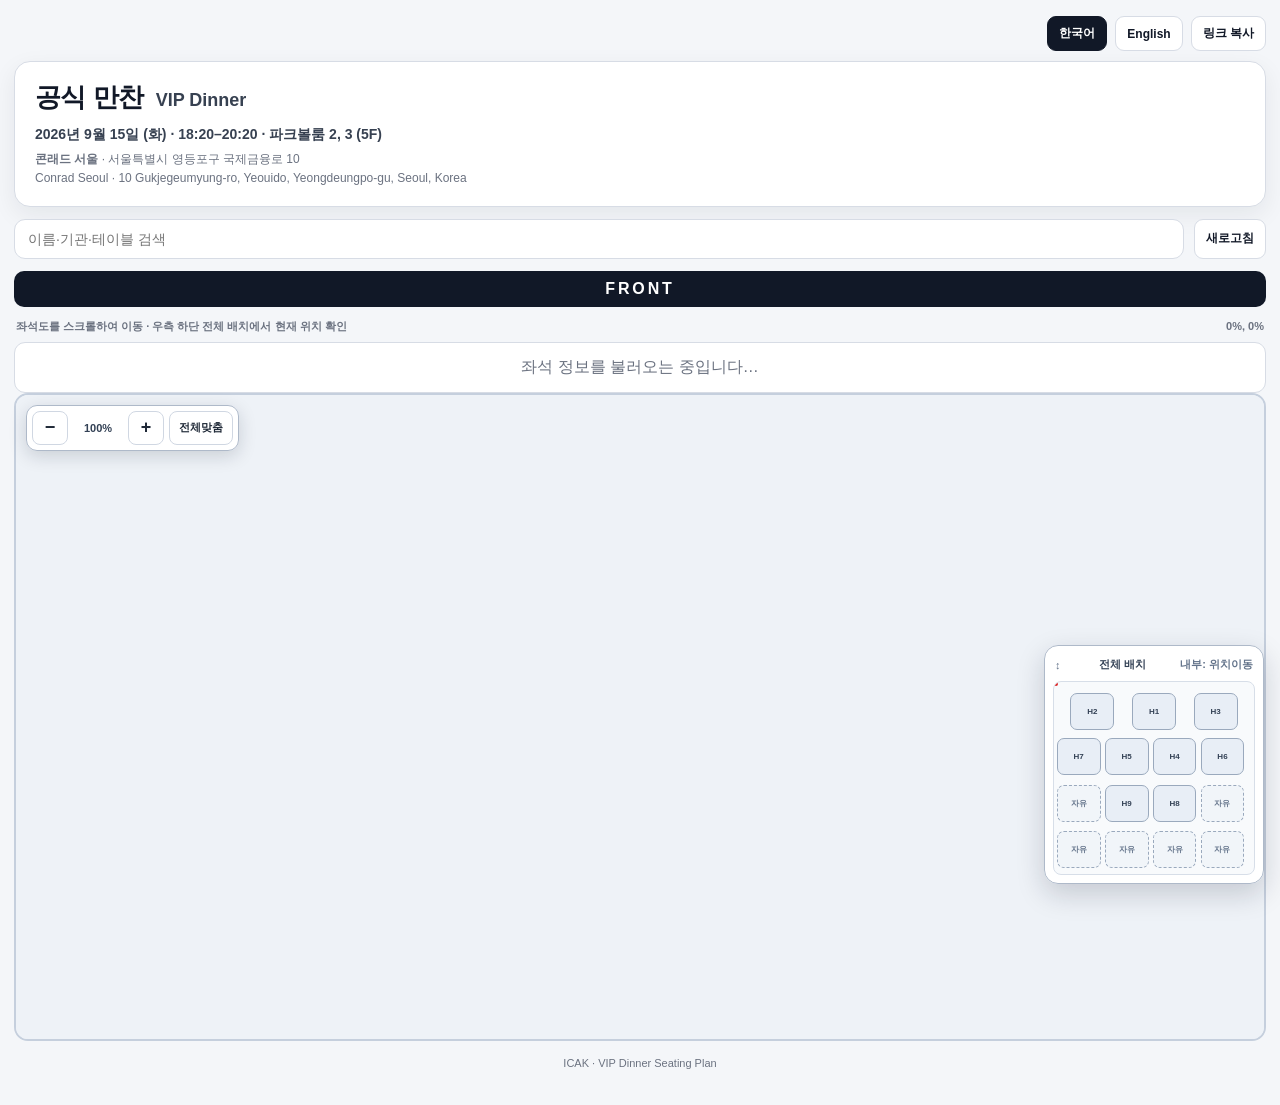
==== commit 299b8858: "Make seating minimap draggable" ====
--- a/s/index.html
+++ b/s/index.html
@@ -4,18 +4,18 @@
 <meta charset="utf-8"><meta name="viewport" content="width=device-width,initial-scale=1,viewport-fit=cover"><meta name="theme-color" content="#111827">
 <title>공식 만찬 | VIP Dinner 좌석배치</title>
 <style>
-:root{--bg:#f4f6f9;--card:#fff;--ink:#111827;--muted:#6b7280;--line:#d7dce5;--accent:#173f73;--accent2:#eef4fb;--front:#111827;--shadow:0 8px 24px rgba(15,23,42,.07);--seat-ko:8.5px;--seat-en:7.5px;--seat-num:8px}*{box-sizing:border-box}body{margin:0;background:var(--bg);color:var(--ink);font-family:Arial,"Noto Sans KR","Malgun Gothic",sans-serif}.wrap{max-width:1540px;margin:auto;padding:16px 14px 36px}.topbar{display:flex;justify-content:flex-end;gap:8px;flex-wrap:wrap;margin-bottom:10px}.btn{border:1px solid var(--line);background:#fff;color:var(--ink);border-radius:9px;padding:8px 11px;font-size:12px;font-weight:700;cursor:pointer}.btn.active{background:var(--front);color:#fff;border-color:var(--front)}.cover{background:#fff;border:1px solid var(--line);border-radius:16px;box-shadow:var(--shadow);padding:18px 20px;margin-bottom:12px}.cover-title{display:flex;align-items:baseline;gap:12px;flex-wrap:wrap}.cover-title .ko{font-size:26px;font-weight:900;letter-spacing:-.02em}.cover-title .en{font-size:18px;font-weight:800;color:#374151}.cover-meta{margin-top:8px;font-size:14px;font-weight:700;color:#374151;line-height:1.6}.cover-place{margin-top:5px;font-size:12px;color:var(--muted);line-height:1.55}.toolbar{display:grid;grid-template-columns:1fr auto;gap:10px;margin:12px 0}.search{width:100%;border:1px solid var(--line);background:#fff;border-radius:11px;padding:11px 13px;font-size:14px}.front{background:var(--front);color:#fff;text-align:center;font-weight:900;letter-spacing:.18em;border-radius:10px;padding:9px;margin:12px 0}.viewer-label{display:flex;justify-content:space-between;gap:10px;align-items:center;margin:6px 2px 8px;font-size:11px;color:var(--muted);font-weight:700}.viewer-shell{position:relative}.hall-wrap{position:relative;overflow:auto;max-height:min(72vh,860px);border:2px solid #c5cfdd;border-radius:14px;background:#eef2f7;padding:0;scrollbar-color:#64748b #e2e8f0;scrollbar-width:auto;overscroll-behavior:contain;-webkit-overflow-scrolling:touch;touch-action:pan-x pan-y}.hall-wrap::-webkit-scrollbar{width:15px;height:15px}.hall-wrap::-webkit-scrollbar-track{background:#e2e8f0;border-radius:10px}.hall-wrap::-webkit-scrollbar-thumb{background:#64748b;border:3px solid #e2e8f0;border-radius:10px}.hall-wrap::-webkit-scrollbar-thumb:hover{background:#475569}.hall-wrap::-webkit-scrollbar-corner{background:#e2e8f0}.hall-canvas{position:relative;width:1460px;height:1400px}.hall{position:absolute;left:0;top:0;width:1460px;height:1400px;background:#fff;padding:24px;transform-origin:0 0}.zoom-controls{position:absolute;left:12px;top:12px;z-index:75;display:flex;align-items:center;gap:5px;background:rgba(255,255,255,.96);border:1px solid #aeb9c9;border-radius:11px;padding:5px;box-shadow:0 5px 18px rgba(15,23,42,.16);backdrop-filter:blur(5px)}.zoom-btn{width:36px;height:34px;border:1px solid #d0d7e2;background:#fff;border-radius:8px;font-size:18px;font-weight:900;color:#1f2937;cursor:pointer;touch-action:manipulation}.zoom-btn:active{background:#e8eef6}.zoom-level{min-width:50px;text-align:center;font-size:11px;font-weight:900;color:#334155}.zoom-fit{width:auto;padding:0 9px;font-size:11px}.table-block{position:absolute;width:320px;height:270px}.table-core{position:absolute;left:100px;top:76px;width:120px;height:120px;border:2px solid #8e99aa;border-radius:50%;background:#eef2f7;display:flex;align-items:center;justify-content:center;text-align:center;font-size:28px;font-weight:900;line-height:1.1;box-shadow:inset 0 0 0 6px #fff}.seat{position:absolute;width:112px;height:54px;border:1px solid #d3dae6;border-radius:11px;background:#fff;padding:5px 7px;box-shadow:0 2px 7px rgba(15,23,42,.05);display:flex;gap:5px;align-items:flex-start;cursor:pointer;overflow:hidden;text-align:left}.seat:hover{border-color:#9db0ca;box-shadow:0 4px 12px rgba(15,23,42,.11);z-index:4}.seat .n{display:inline-flex;flex:0 0 17px;width:17px;height:17px;border-radius:50%;align-items:center;justify-content:center;background:var(--accent2);color:var(--accent);font-size:var(--seat-num);font-weight:900;margin-top:1px}.seat .nm{display:-webkit-box;-webkit-box-orient:vertical;-webkit-line-clamp:3;overflow:hidden;font-weight:800;font-size:var(--seat-ko);line-height:1.18;word-break:keep-all;overflow-wrap:normal;letter-spacing:-.02em}.seat.en .nm{font-size:var(--seat-en);line-height:1.14;word-break:normal;overflow-wrap:break-word;letter-spacing:-.01em}.seat.match{outline:3px solid #f59e0b;z-index:5}.s1{left:104px;top:0}.s2{left:0;top:48px}.s4{left:0;top:101px}.s6{left:0;top:154px}.s8{left:104px;top:216px}.s7{right:0;top:154px}.s5{right:0;top:101px}.s3{right:0;top:48px}.free-table .table-core{background:#f7f7f8;border-style:dashed;color:#4b5563;font-size:14px;padding:12px}.free-table .seat{width:38px;height:38px;border-radius:50%;padding:0;background:#f6f7f9;border-color:#cfd5df;cursor:default}.free-table .s1,.free-table .s8{left:141px}.free-table .s2,.free-table .s4,.free-table .s6{left:32px}.free-table .s3,.free-table .s5,.free-table .s7{right:32px}.loading,.error{background:#fff;border:1px solid var(--line);border-radius:11px;padding:14px;text-align:center;color:var(--muted)}.error{color:#991b1b;border-color:#fecaca;background:#fff7f7}.t-H2{left:120px;top:80px}.t-H1{left:570px;top:80px}.t-H3{left:1020px;top:80px}.t-H7{left:20px;top:405px}.t-H5{left:370px;top:405px}.t-H4{left:720px;top:405px}.t-H6{left:1070px;top:405px}.t-F1{left:20px;top:750px}.t-H9{left:370px;top:750px}.t-H8{left:720px;top:750px}.t-F2{left:1070px;top:750px}.t-F3{left:20px;top:1085px}.t-F4{left:370px;top:1085px}.t-F5{left:720px;top:1085px}.t-F6{left:1070px;top:1085px}footer{margin-top:16px;font-size:11px;color:var(--muted);text-align:center}.minimap{position:fixed;right:16px;bottom:16px;width:220px;background:rgba(255,255,255,.96);border:1px solid #aeb9c9;border-radius:14px;box-shadow:0 10px 28px rgba(15,23,42,.18);padding:8px;z-index:80;backdrop-filter:blur(6px)}.minimap-head{display:flex;justify-content:space-between;align-items:center;margin-bottom:6px;font-size:11px;font-weight:900;color:#334155}.minimap-head span:last-child{font-weight:700;color:#64748b}.minimap-stage{position:relative;width:202px;height:194px;background:#f8fafc;border:1px solid #d7dee8;border-radius:8px;overflow:hidden;cursor:crosshair;touch-action:none}.mini-table{position:absolute;border:1px solid #9aa9bd;border-radius:7px;background:#e8eef6;color:#334155;font-size:8px;font-weight:900;display:flex;align-items:center;justify-content:center}.mini-free{background:#f1f5f9;border-style:dashed;color:#64748b}.mini-viewport{position:absolute;border:2px solid #dc2626;background:rgba(239,68,68,.14);box-shadow:0 0 0 1px rgba(255,255,255,.8) inset;border-radius:4px;pointer-events:none}.modal-backdrop{position:fixed;inset:0;background:rgba(15,23,42,.48);display:flex;align-items:center;justify-content:center;padding:18px;z-index:100}.modal-backdrop[hidden]{display:none}.modal{width:min(520px,100%);background:#fff;border-radius:18px;box-shadow:0 22px 60px rgba(0,0,0,.25);overflow:hidden}.modal-head{display:flex;justify-content:space-between;gap:12px;align-items:center;padding:16px 18px;border-bottom:1px solid var(--line)}.modal-title{font-size:18px;font-weight:900}.close{border:0;background:#f3f4f6;border-radius:50%;width:34px;height:34px;font-size:20px;cursor:pointer}.modal-body{padding:18px}.detail-seat{font-size:12px;font-weight:800;color:var(--accent);margin-bottom:10px}.detail-ko{font-size:17px;font-weight:900;line-height:1.45;word-break:keep-all;margin-bottom:16px}.detail-en{border-top:1px solid var(--line);padding-top:14px}.detail-row{margin:0 0 10px}.detail-label{font-size:11px;color:var(--muted);font-weight:800;text-transform:uppercase;letter-spacing:.04em;margin-bottom:3px}.detail-value{font-size:14px;line-height:1.45;overflow-wrap:anywhere}@media(max-width:700px){.wrap{padding:10px 8px 22px}.topbar{justify-content:stretch}.topbar .btn{flex:1}.toolbar{grid-template-columns:1fr}.cover{padding:15px}.cover-title .ko{font-size:23px}.cover-title .en{font-size:16px}.hall-wrap{max-height:68vh;border-radius:10px}.zoom-controls{left:8px;top:8px}.zoom-btn{width:42px;height:40px;font-size:21px}.zoom-fit{width:auto;font-size:11px}.minimap{width:172px;right:8px;bottom:8px;padding:6px}.minimap-stage{width:158px;height:152px}.mini-table{font-size:7px}.modal{border-radius:15px}.detail-ko{font-size:16px}}
+:root{--bg:#f4f6f9;--card:#fff;--ink:#111827;--muted:#6b7280;--line:#d7dce5;--accent:#173f73;--accent2:#eef4fb;--front:#111827;--shadow:0 8px 24px rgba(15,23,42,.07);--seat-ko:8.5px;--seat-en:7.5px;--seat-num:8px}*{box-sizing:border-box}body{margin:0;background:var(--bg);color:var(--ink);font-family:Arial,"Noto Sans KR","Malgun Gothic",sans-serif}.wrap{max-width:1540px;margin:auto;padding:16px 14px 36px}.topbar{display:flex;justify-content:flex-end;gap:8px;flex-wrap:wrap;margin-bottom:10px}.btn{border:1px solid var(--line);background:#fff;color:var(--ink);border-radius:9px;padding:8px 11px;font-size:12px;font-weight:700;cursor:pointer}.btn.active{background:var(--front);color:#fff;border-color:var(--front)}.cover{background:#fff;border:1px solid var(--line);border-radius:16px;box-shadow:var(--shadow);padding:18px 20px;margin-bottom:12px}.cover-title{display:flex;align-items:baseline;gap:12px;flex-wrap:wrap}.cover-title .ko{font-size:26px;font-weight:900;letter-spacing:-.02em}.cover-title .en{font-size:18px;font-weight:800;color:#374151}.cover-meta{margin-top:8px;font-size:14px;font-weight:700;color:#374151;line-height:1.6}.cover-place{margin-top:5px;font-size:12px;color:var(--muted);line-height:1.55}.toolbar{display:grid;grid-template-columns:1fr auto;gap:10px;margin:12px 0}.search{width:100%;border:1px solid var(--line);background:#fff;border-radius:11px;padding:11px 13px;font-size:14px}.front{background:var(--front);color:#fff;text-align:center;font-weight:900;letter-spacing:.18em;border-radius:10px;padding:9px;margin:12px 0}.viewer-label{display:flex;justify-content:space-between;gap:10px;align-items:center;margin:6px 2px 8px;font-size:11px;color:var(--muted);font-weight:700}.viewer-shell{position:relative}.hall-wrap{position:relative;overflow:auto;max-height:min(72vh,860px);border:2px solid #c5cfdd;border-radius:14px;background:#eef2f7;padding:0;scrollbar-color:#64748b #e2e8f0;scrollbar-width:auto;overscroll-behavior:contain;-webkit-overflow-scrolling:touch;touch-action:pan-x pan-y}.hall-wrap::-webkit-scrollbar{width:15px;height:15px}.hall-wrap::-webkit-scrollbar-track{background:#e2e8f0;border-radius:10px}.hall-wrap::-webkit-scrollbar-thumb{background:#64748b;border:3px solid #e2e8f0;border-radius:10px}.hall-wrap::-webkit-scrollbar-thumb:hover{background:#475569}.hall-wrap::-webkit-scrollbar-corner{background:#e2e8f0}.hall-canvas{position:relative;width:1460px;height:1400px}.hall{position:absolute;left:0;top:0;width:1460px;height:1400px;background:#fff;padding:24px;transform-origin:0 0}.zoom-controls{position:absolute;left:12px;top:12px;z-index:75;display:flex;align-items:center;gap:5px;background:rgba(255,255,255,.96);border:1px solid #aeb9c9;border-radius:11px;padding:5px;box-shadow:0 5px 18px rgba(15,23,42,.16);backdrop-filter:blur(5px)}.zoom-btn{width:36px;height:34px;border:1px solid #d0d7e2;background:#fff;border-radius:8px;font-size:18px;font-weight:900;color:#1f2937;cursor:pointer;touch-action:manipulation}.zoom-btn:active{background:#e8eef6}.zoom-level{min-width:50px;text-align:center;font-size:11px;font-weight:900;color:#334155}.zoom-fit{width:auto;padding:0 9px;font-size:11px}.table-block{position:absolute;width:320px;height:270px}.table-core{position:absolute;left:100px;top:76px;width:120px;height:120px;border:2px solid #8e99aa;border-radius:50%;background:#eef2f7;display:flex;align-items:center;justify-content:center;text-align:center;font-size:28px;font-weight:900;line-height:1.1;box-shadow:inset 0 0 0 6px #fff}.seat{position:absolute;width:112px;height:54px;border:1px solid #d3dae6;border-radius:11px;background:#fff;padding:5px 7px;box-shadow:0 2px 7px rgba(15,23,42,.05);display:flex;gap:5px;align-items:flex-start;cursor:pointer;overflow:hidden;text-align:left}.seat:hover{border-color:#9db0ca;box-shadow:0 4px 12px rgba(15,23,42,.11);z-index:4}.seat .n{display:inline-flex;flex:0 0 17px;width:17px;height:17px;border-radius:50%;align-items:center;justify-content:center;background:var(--accent2);color:var(--accent);font-size:var(--seat-num);font-weight:900;margin-top:1px}.seat .nm{display:-webkit-box;-webkit-box-orient:vertical;-webkit-line-clamp:3;overflow:hidden;font-weight:800;font-size:var(--seat-ko);line-height:1.18;word-break:keep-all;overflow-wrap:normal;letter-spacing:-.02em}.seat.en .nm{font-size:var(--seat-en);line-height:1.14;word-break:normal;overflow-wrap:break-word;letter-spacing:-.01em}.seat.match{outline:3px solid #f59e0b;z-index:5}.s1{left:104px;top:0}.s2{left:0;top:48px}.s4{left:0;top:101px}.s6{left:0;top:154px}.s8{left:104px;top:216px}.s7{right:0;top:154px}.s5{right:0;top:101px}.s3{right:0;top:48px}.free-table .table-core{background:#f7f7f8;border-style:dashed;color:#4b5563;font-size:14px;padding:12px}.free-table .seat{width:38px;height:38px;border-radius:50%;padding:0;background:#f6f7f9;border-color:#cfd5df;cursor:default}.free-table .s1,.free-table .s8{left:141px}.free-table .s2,.free-table .s4,.free-table .s6{left:32px}.free-table .s3,.free-table .s5,.free-table .s7{right:32px}.loading,.error{background:#fff;border:1px solid var(--line);border-radius:11px;padding:14px;text-align:center;color:var(--muted)}.error{color:#991b1b;border-color:#fecaca;background:#fff7f7}.t-H2{left:120px;top:80px}.t-H1{left:570px;top:80px}.t-H3{left:1020px;top:80px}.t-H7{left:20px;top:405px}.t-H5{left:370px;top:405px}.t-H4{left:720px;top:405px}.t-H6{left:1070px;top:405px}.t-F1{left:20px;top:750px}.t-H9{left:370px;top:750px}.t-H8{left:720px;top:750px}.t-F2{left:1070px;top:750px}.t-F3{left:20px;top:1085px}.t-F4{left:370px;top:1085px}.t-F5{left:720px;top:1085px}.t-F6{left:1070px;top:1085px}footer{margin-top:16px;font-size:11px;color:var(--muted);text-align:center}.minimap{position:fixed;right:16px;bottom:16px;width:220px;background:rgba(255,255,255,.96);border:1px solid #aeb9c9;border-radius:14px;box-shadow:0 10px 28px rgba(15,23,42,.18);padding:8px;z-index:80;backdrop-filter:blur(6px)}.minimap-head{display:flex;justify-content:space-between;align-items:center;margin-bottom:6px;font-size:11px;font-weight:900;color:#334155;cursor:move;touch-action:none;user-select:none;-webkit-user-select:none;padding:3px 2px}.minimap-head::before{content:'↕';margin-right:5px;color:#64748b}.minimap-head span:last-child{font-weight:700;color:#64748b}.minimap-stage{position:relative;width:202px;height:194px;background:#f8fafc;border:1px solid #d7dee8;border-radius:8px;overflow:hidden;cursor:crosshair;touch-action:none}.mini-table{position:absolute;border:1px solid #9aa9bd;border-radius:7px;background:#e8eef6;color:#334155;font-size:8px;font-weight:900;display:flex;align-items:center;justify-content:center}.mini-free{background:#f1f5f9;border-style:dashed;color:#64748b}.mini-viewport{position:absolute;border:2px solid #dc2626;background:rgba(239,68,68,.14);box-shadow:0 0 0 1px rgba(255,255,255,.8) inset;border-radius:4px;pointer-events:none}.modal-backdrop{position:fixed;inset:0;background:rgba(15,23,42,.48);display:flex;align-items:center;justify-content:center;padding:18px;z-index:100}.modal-backdrop[hidden]{display:none}.modal{width:min(520px,100%);background:#fff;border-radius:18px;box-shadow:0 22px 60px rgba(0,0,0,.25);overflow:hidden}.modal-head{display:flex;justify-content:space-between;gap:12px;align-items:center;padding:16px 18px;border-bottom:1px solid var(--line)}.modal-title{font-size:18px;font-weight:900}.close{border:0;background:#f3f4f6;border-radius:50%;width:34px;height:34px;font-size:20px;cursor:pointer}.modal-body{padding:18px}.detail-seat{font-size:12px;font-weight:800;color:var(--accent);margin-bottom:10px}.detail-ko{font-size:17px;font-weight:900;line-height:1.45;word-break:keep-all;margin-bottom:16px}.detail-en{border-top:1px solid var(--line);padding-top:14px}.detail-row{margin:0 0 10px}.detail-label{font-size:11px;color:var(--muted);font-weight:800;text-transform:uppercase;letter-spacing:.04em;margin-bottom:3px}.detail-value{font-size:14px;line-height:1.45;overflow-wrap:anywhere}@media(max-width:700px){.wrap{padding:10px 8px 22px}.topbar{justify-content:stretch}.topbar .btn{flex:1}.toolbar{grid-template-columns:1fr}.cover{padding:15px}.cover-title .ko{font-size:23px}.cover-title .en{font-size:16px}.hall-wrap{max-height:68vh;border-radius:10px}.zoom-controls{left:8px;top:8px}.zoom-btn{width:42px;height:40px;font-size:21px}.zoom-fit{width:auto;font-size:11px}.minimap{width:172px;right:8px;bottom:8px;padding:6px}.minimap-stage{width:158px;height:152px}.mini-table{font-size:7px}.modal{border-radius:15px}.detail-ko{font-size:16px}}
 </style>
 </head><body><div class="wrap">
 <div class="topbar"><button class="btn active" id="koBtn">한국어</button><button class="btn" id="enBtn">English</button><button class="btn" id="copyBtn">링크 복사</button></div>
 <section class="cover"><div class="cover-title"><span class="ko">공식 만찬</span><span class="en">VIP Dinner</span></div><div class="cover-meta" id="coverMeta">2026년 9월 15일 (화) · 18:20–20:20 · 파크볼룸 2, 3 (5F)</div><div class="cover-place" id="coverPlace"><strong>콘래드 서울</strong> · 서울특별시 영등포구 국제금융로 10<br>Conrad Seoul · 10 Gukjegeumyung-ro, Yeouido, Yeongdeungpo-gu, Seoul, Korea</div></section>
 <div class="toolbar"><input id="search" class="search" placeholder="이름·기관·테이블 검색"><button class="btn" id="reloadBtn">새로고침</button></div><div class="front">FRONT</div><div class="viewer-label"><span id="viewerHelp">좌석도를 스크롤하여 이동 · 우측 하단 전체 배치에서 현재 위치 확인</span><span id="viewerPos">0%, 0%</span></div><div id="status" class="loading">좌석 정보를 불러오는 중입니다…</div><div class="viewer-shell"><div class="zoom-controls"><button id="zoomOut" class="zoom-btn" type="button" aria-label="축소">−</button><span id="zoomLevel" class="zoom-level">100%</span><button id="zoomIn" class="zoom-btn" type="button" aria-label="확대">+</button><button id="zoomFit" class="zoom-btn zoom-fit" type="button">전체맞춤</button></div><div id="hallWrap" class="hall-wrap"><div id="hallCanvas" class="hall-canvas"><main id="hall" class="hall" hidden></main></div></div></div><footer>ICAK · VIP Dinner Seating Plan</footer></div>
-<div id="miniMap" class="minimap"><div class="minimap-head"><span id="miniTitle">전체 배치</span><span id="miniHint">클릭/드래그 이동</span></div><div id="miniStage" class="minimap-stage"><div id="miniViewport" class="mini-viewport"></div></div></div>
+<div id="miniMap" class="minimap"><div id="miniDragHandle" class="minimap-head"><span id="miniTitle">전체 배치</span><span id="miniHint">클릭/드래그 이동</span></div><div id="miniStage" class="minimap-stage"><div id="miniViewport" class="mini-viewport"></div></div></div>
 <div id="detailModal" class="modal-backdrop" hidden><section class="modal" role="dialog" aria-modal="true" aria-labelledby="modalTitle"><div class="modal-head"><div id="modalTitle" class="modal-title">좌석 상세정보</div><button id="modalClose" class="close" aria-label="닫기">×</button></div><div id="modalBody" class="modal-body"></div></section></div>
 <script>
-const SHEET_ID='1eWSY207GWW8n1YhlqX6ZWD3MjS0q_OhZCFD4qdzydhE',GID='2749233',BASE_W=1460,BASE_H=1400;let rows=[],lang='ko',miniDragging=false,zoom=1;
+const SHEET_ID='1eWSY207GWW8n1YhlqX6ZWD3MjS0q_OhZCFD4qdzydhE',GID='2749233',BASE_W=1460,BASE_H=1400;let rows=[],lang='ko',miniDragging=false,miniWindowDragging=false,miniOffsetX=0,miniOffsetY=0,zoom=1;
 const layout={H2:[120,80],H1:[570,80],H3:[1020,80],H7:[20,405],H5:[370,405],H4:[720,405],H6:[1070,405],F1:[20,750],H9:[370,750],H8:[720,750],F2:[1070,750],F3:[20,1085],F4:[370,1085],F5:[720,1085],F6:[1070,1085]};
-const ui={ko:{search:'이름·기관·테이블 검색',copy:'링크 복사',reload:'새로고침',loading:'좌석 정보를 불러오는 중입니다…',error:'좌석 정보를 불러오지 못했습니다. 새로고침해 주세요.',meta:'2026년 9월 15일 (화) · 18:20–20:20 · 파크볼룸 2, 3 (5F)',place:'<strong>콘래드 서울</strong> · 서울특별시 영등포구 국제금융로 10<br>Conrad Seoul · 10 Gukjegeumyung-ro, Yeouido, Yeongdeungpo-gu, Seoul, Korea',free:'기타 참가자<br>자유석',detail:'좌석 상세정보',seat:'좌석',viewer:'좌석도를 스크롤하여 이동 · 우측 하단 전체 배치에서 현재 위치 확인',mini:'전체 배치',hint:'클릭/드래그 이동',fit:'전체맞춤'},en:{search:'Search name, organization or table',copy:'Copy link',reload:'Refresh',loading:'Loading seating information…',error:'Unable to load seating information. Please refresh.',meta:'Tuesday, September 15, 2026 · 18:20–20:20 · Park Ballroom 2, 3 (5F)',place:'<strong>Conrad Seoul</strong> · 10 Gukjegeumyung-ro, Yeouido, Yeongdeungpo-gu, Seoul, Korea<br>서울특별시 영등포구 국제금융로 10',free:'Other Guests<br>Open Seating',detail:'Seat Details',seat:'Seat',viewer:'Scroll the seating plan · use the overview at bottom-right to track your position',mini:'Overview',hint:'Click/drag to move',fit:'Fit'}};
+const ui={ko:{search:'이름·기관·테이블 검색',copy:'링크 복사',reload:'새로고침',loading:'좌석 정보를 불러오는 중입니다…',error:'좌석 정보를 불러오지 못했습니다. 새로고침해 주세요.',meta:'2026년 9월 15일 (화) · 18:20–20:20 · 파크볼룸 2, 3 (5F)',place:'<strong>콘래드 서울</strong> · 서울특별시 영등포구 국제금융로 10<br>Conrad Seoul · 10 Gukjegeumyung-ro, Yeouido, Yeongdeungpo-gu, Seoul, Korea',free:'기타 참가자<br>자유석',detail:'좌석 상세정보',seat:'좌석',viewer:'좌석도를 스크롤하여 이동 · 우측 하단 전체 배치에서 현재 위치 확인',mini:'전체 배치',hint:'내부: 위치이동',fit:'전체맞춤'},en:{search:'Search name, organization or table',copy:'Copy link',reload:'Refresh',loading:'Loading seating information…',error:'Unable to load seating information. Please refresh.',meta:'Tuesday, September 15, 2026 · 18:20–20:20 · Park Ballroom 2, 3 (5F)',place:'<strong>Conrad Seoul</strong> · 10 Gukjegeumyung-ro, Yeouido, Yeongdeungpo-gu, Seoul, Korea<br>서울특별시 영등포구 국제금융로 10',free:'Other Guests<br>Open Seating',detail:'Seat Details',seat:'Seat',viewer:'Scroll the seating plan · use the overview at bottom-right to track your position',mini:'Overview',hint:'Map: navigate',fit:'Fit'}};
 function loadSheet(){rows=[];hall.hidden=true;status.hidden=false;status.className='loading';status.textContent=ui[lang].loading;document.getElementById('sheetLoader')?.remove();const x=document.createElement('script');x.id='sheetLoader';const tqx='out:json;responseHandler:seatDataCallback';x.src=`https://docs.google.com/spreadsheets/d/${SHEET_ID}/gviz/tq?gid=${GID}&headers=1&range=A1:F100&tqx=${encodeURIComponent(tqx)}&_=${Date.now()}`;x.onerror=showError;document.body.appendChild(x);setTimeout(()=>{if(!rows.length)showError()},10000)}
 window.seatDataCallback=d=>{try{const labels=d.table.cols.map(c=>(c.label||'').trim());rows=d.table.rows.map(r=>{const o={};labels.forEach((h,i)=>{if(h)o[h]=r.c[i]?(r.c[i].f??r.c[i].v??''):''});return o}).filter(r=>r['테이블']&&r['좌석번호']);render()}catch(e){showError()}};
 function showError(){status.hidden=false;status.className='error';status.textContent=ui[lang].error}
@@ -33,6 +33,9 @@
 function buildMiniMap(){miniStage.querySelectorAll('.mini-table').forEach(e=>e.remove());const sx=miniStage.clientWidth/BASE_W,sy=miniStage.clientHeight/BASE_H;for(const [id,[x,y]] of Object.entries(layout)){const m=document.createElement('div');m.className='mini-table'+(id.startsWith('F')?' mini-free':'');m.textContent=id.startsWith('F')?'자유':id;m.style.left=(x*sx)+'px';m.style.top=(y*sy)+'px';m.style.width=(320*sx)+'px';m.style.height=(270*sy)+'px';miniStage.appendChild(m)}}
 function updateMiniViewport(){if(hall.hidden)return;const cw=hallCanvas.offsetWidth,ch=hallCanvas.offsetHeight,sx=miniStage.clientWidth/cw,sy=miniStage.clientHeight/ch;const w=Math.max(10,hallWrap.clientWidth*sx),h=Math.max(10,hallWrap.clientHeight*sy);miniViewport.style.width=Math.min(miniStage.clientWidth,w)+'px';miniViewport.style.height=Math.min(miniStage.clientHeight,h)+'px';miniViewport.style.left=(hallWrap.scrollLeft*sx)+'px';miniViewport.style.top=(hallWrap.scrollTop*sy)+'px';const maxX=Math.max(1,cw-hallWrap.clientWidth),maxY=Math.max(1,ch-hallWrap.clientHeight);viewerPos.textContent=`${Math.round(hallWrap.scrollLeft/maxX*100)}%, ${Math.round(hallWrap.scrollTop/maxY*100)}% · ${Math.round(zoom*100)}%`}
 function moveFromMini(e){const r=miniStage.getBoundingClientRect(),x=Math.max(0,Math.min(r.width,e.clientX-r.left))/r.width,y=Math.max(0,Math.min(r.height,e.clientY-r.top))/r.height;hallWrap.scrollLeft=x*hallCanvas.offsetWidth-hallWrap.clientWidth/2;hallWrap.scrollTop=y*hallCanvas.offsetHeight-hallWrap.clientHeight/2}
+function clampMini(left,top){const pad=6,maxL=Math.max(pad,window.innerWidth-miniMap.offsetWidth-pad),maxT=Math.max(pad,window.innerHeight-miniMap.offsetHeight-pad);return[Math.max(pad,Math.min(maxL,left)),Math.max(pad,Math.min(maxT,top))]}
+function setMiniPosition(left,top,save=true){const p=clampMini(left,top);miniMap.style.left=p[0]+'px';miniMap.style.top=p[1]+'px';miniMap.style.right='auto';miniMap.style.bottom='auto';if(save)try{localStorage.setItem('icakSeatMiniPos',JSON.stringify({x:p[0],y:p[1]}))}catch(e){}}
+function restoreMiniPosition(){try{const p=JSON.parse(localStorage.getItem('icakSeatMiniPos')||'null');if(p&&Number.isFinite(p.x)&&Number.isFinite(p.y)){setMiniPosition(p.x,p.y,false);return}}catch(e){}miniMap.style.left='auto';miniMap.style.top='auto';miniMap.style.right=window.innerWidth<=700?'8px':'16px';miniMap.style.bottom=window.innerWidth<=700?'8px':'16px'}
 function esc(v){return String(v??'').replace(/[&<>'"]/g,c=>({'&':'&amp;','<':'&lt;','>':'&gt;',"'":'&#39;','"':'&quot;'}[c]))}
-koBtn.onclick=()=>{lang='ko';render()};enBtn.onclick=()=>{lang='en';render()};search.addEventListener('input',render);reloadBtn.onclick=loadSheet;zoomOut.onclick=()=>applyZoom(zoom-.1);zoomIn.onclick=()=>applyZoom(zoom+.1);zoomFit.onclick=fitView;copyBtn.onclick=async()=>{try{await navigator.clipboard.writeText(location.href);const o=copyBtn.textContent;copyBtn.textContent=lang==='ko'?'복사됨':'Copied';setTimeout(()=>copyBtn.textContent=o,1200)}catch(e){prompt('Copy link',location.href)}};modalClose.onclick=closeDetail;detailModal.addEventListener('click',e=>{if(e.target===detailModal)closeDetail()});document.addEventListener('keydown',e=>{if(e.key==='Escape')closeDetail()});hallWrap.addEventListener('scroll',updateMiniViewport,{passive:true});window.addEventListener('resize',()=>{buildMiniMap();updateMiniViewport()});miniStage.addEventListener('pointerdown',e=>{miniDragging=true;miniStage.setPointerCapture(e.pointerId);moveFromMini(e)});miniStage.addEventListener('pointermove',e=>{if(miniDragging)moveFromMini(e)});miniStage.addEventListener('pointerup',()=>miniDragging=false);miniStage.addEventListener('pointercancel',()=>miniDragging=false);applyUi();loadSheet();
+koBtn.onclick=()=>{lang='ko';render()};enBtn.onclick=()=>{lang='en';render()};search.addEventListener('input',render);reloadBtn.onclick=loadSheet;zoomOut.onclick=()=>applyZoom(zoom-.1);zoomIn.onclick=()=>applyZoom(zoom+.1);zoomFit.onclick=fitView;copyBtn.onclick=async()=>{try{await navigator.clipboard.writeText(location.href);const o=copyBtn.textContent;copyBtn.textContent=lang==='ko'?'복사됨':'Copied';setTimeout(()=>copyBtn.textContent=o,1200)}catch(e){prompt('Copy link',location.href)}};modalClose.onclick=closeDetail;detailModal.addEventListener('click',e=>{if(e.target===detailModal)closeDetail()});document.addEventListener('keydown',e=>{if(e.key==='Escape')closeDetail()});hallWrap.addEventListener('scroll',updateMiniViewport,{passive:true});window.addEventListener('resize',()=>{buildMiniMap();updateMiniViewport();const r=miniMap.getBoundingClientRect();if(miniMap.style.left)setMiniPosition(r.left,r.top,false)});miniStage.addEventListener('pointerdown',e=>{miniDragging=true;miniStage.setPointerCapture(e.pointerId);moveFromMini(e)});miniStage.addEventListener('pointermove',e=>{if(miniDragging)moveFromMini(e)});miniStage.addEventListener('pointerup',()=>miniDragging=false);miniStage.addEventListener('pointercancel',()=>miniDragging=false);miniDragHandle.addEventListener('pointerdown',e=>{miniWindowDragging=true;const r=miniMap.getBoundingClientRect();miniOffsetX=e.clientX-r.left;miniOffsetY=e.clientY-r.top;miniDragHandle.setPointerCapture(e.pointerId);e.preventDefault()});miniDragHandle.addEventListener('pointermove',e=>{if(miniWindowDragging)setMiniPosition(e.clientX-miniOffsetX,e.clientY-miniOffsetY,false)});miniDragHandle.addEventListener('pointerup',e=>{if(!miniWindowDragging)return;miniWindowDragging=false;const r=miniMap.getBoundingClientRect();setMiniPosition(r.left,r.top,true)});miniDragHandle.addEventListener('pointercancel',()=>miniWindowDragging=false);restoreMiniPosition();applyUi();loadSheet();
 </script></body></html>
